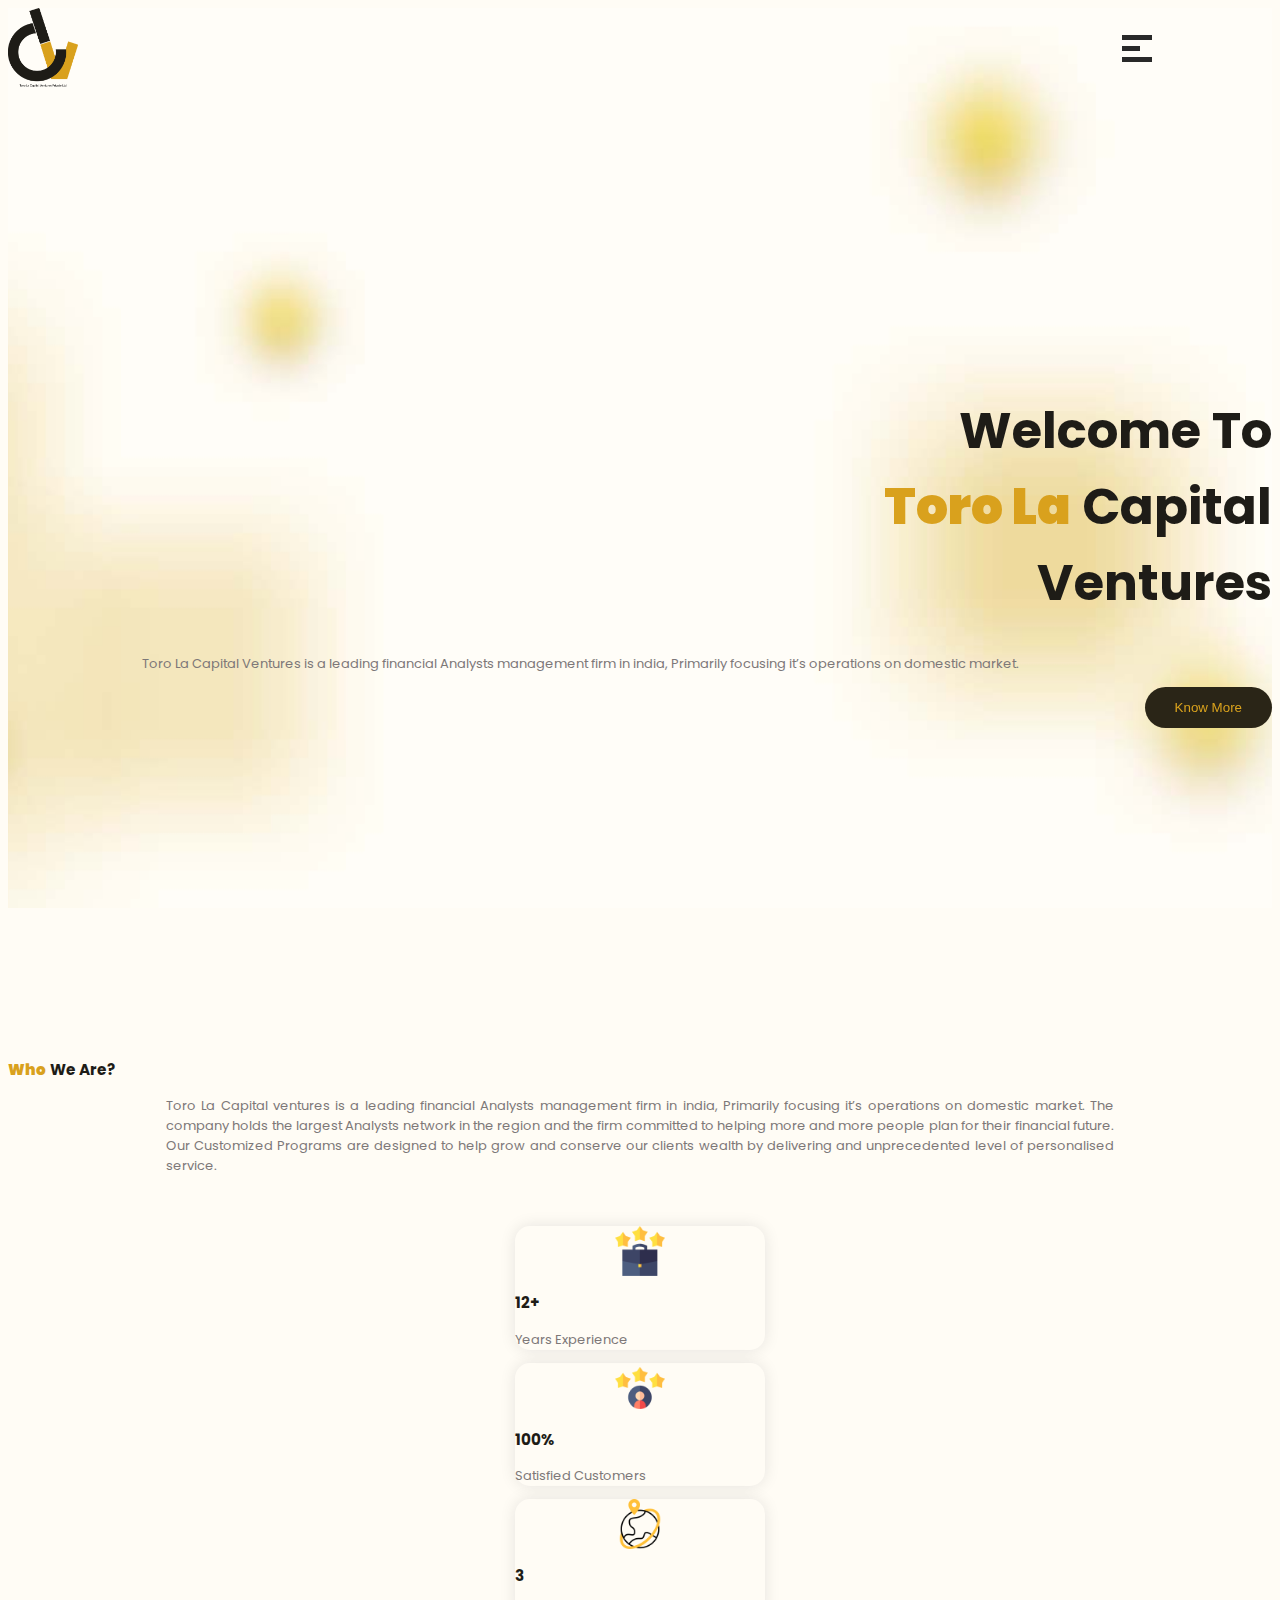
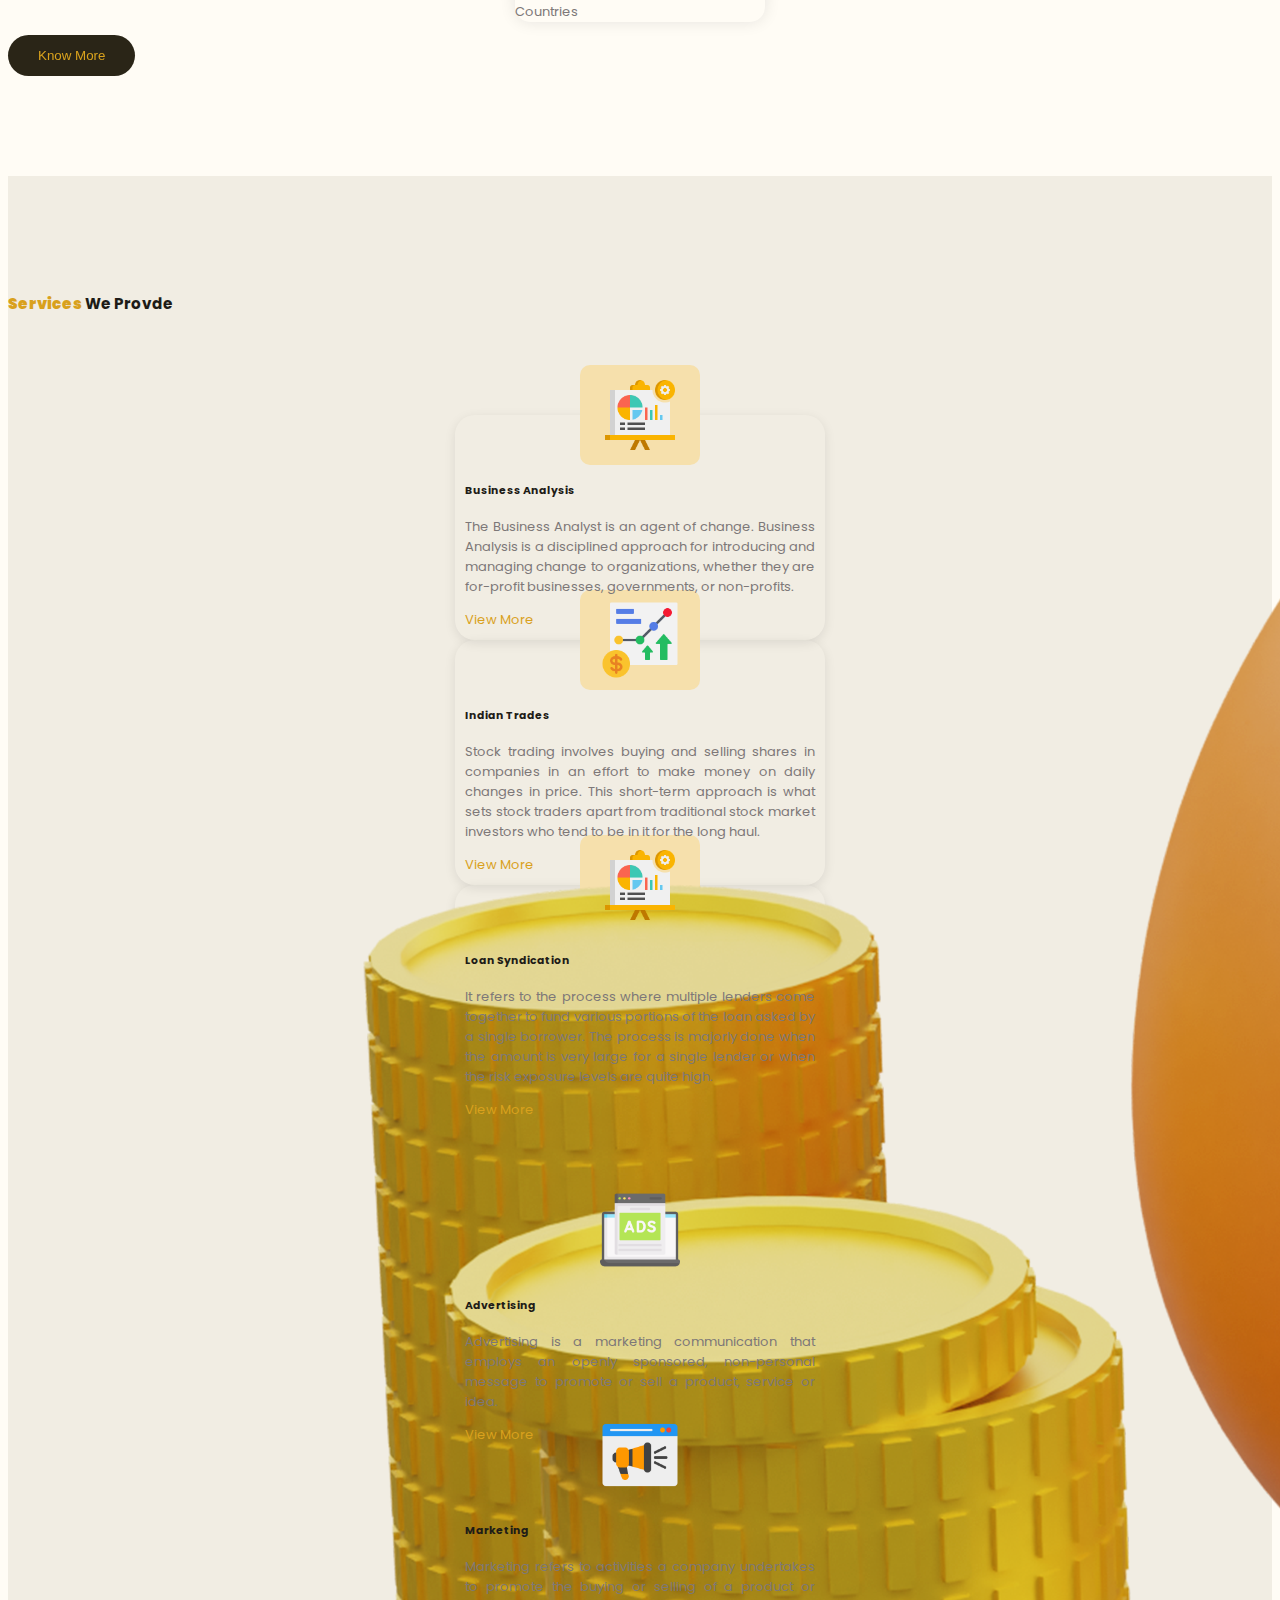
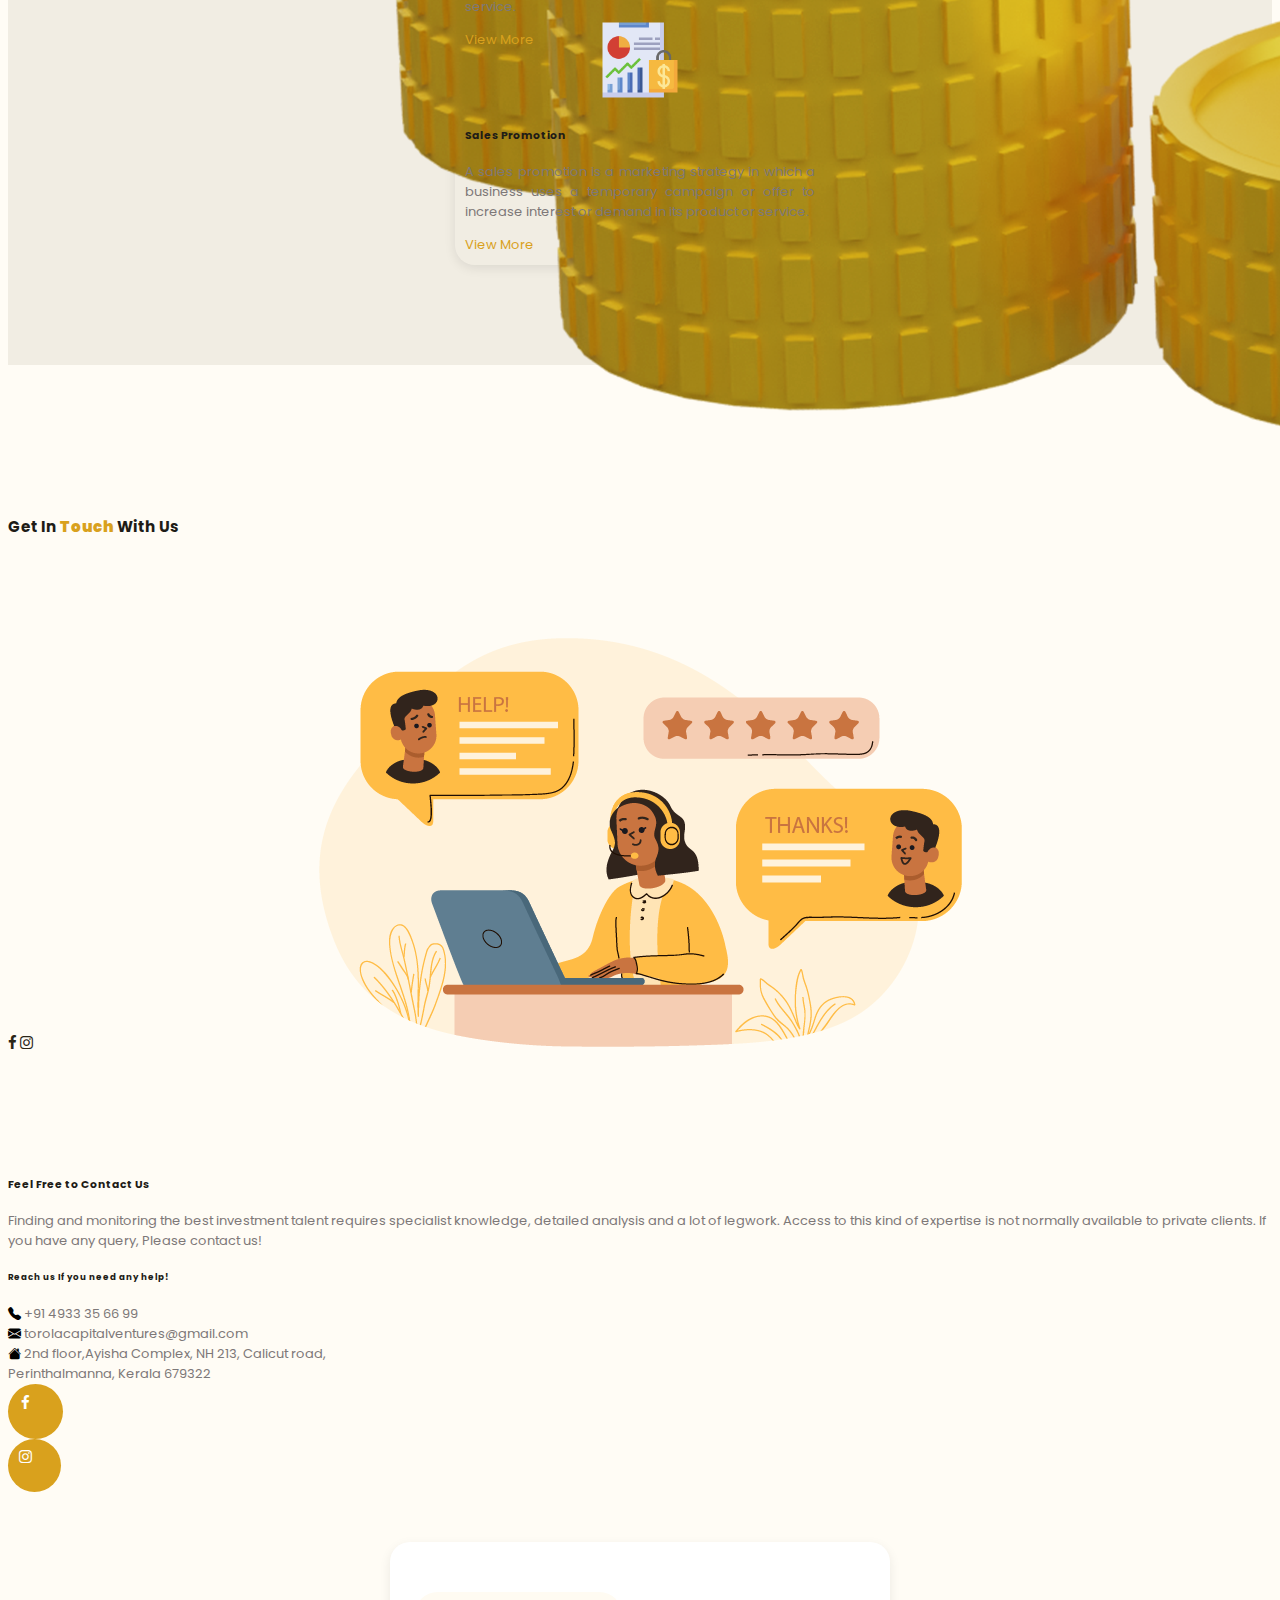
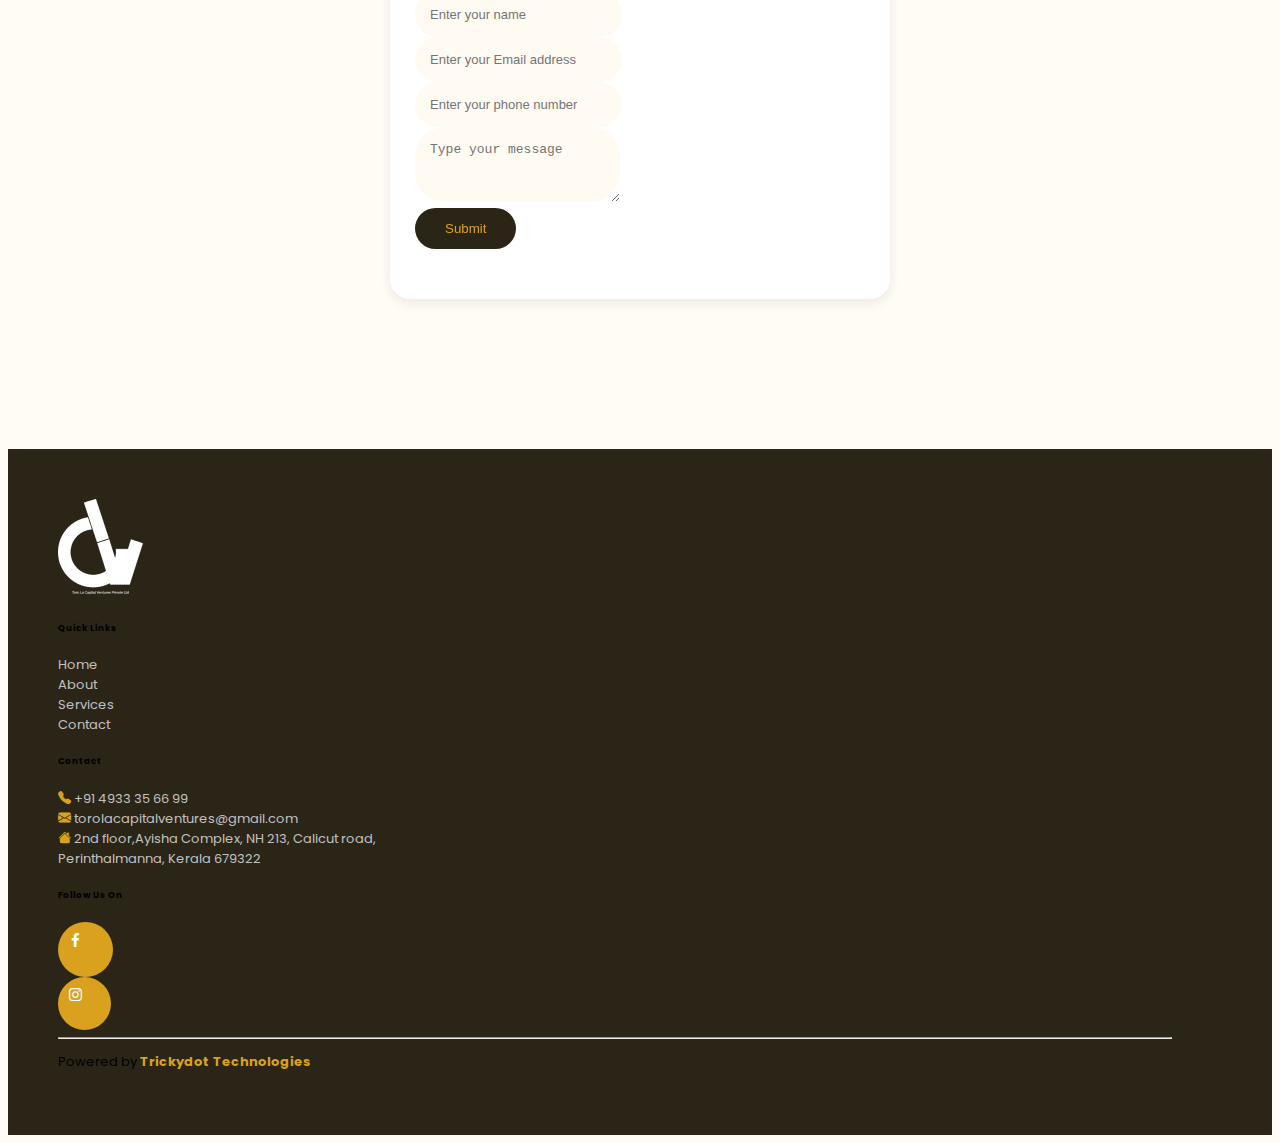
==== index.html @ 40a844e6 "added" ====
<!doctype html>
<html lang="en">
  <head>
    <!-- Required meta tags -->
    <meta charset="utf-8">
    <meta name="viewport" content="width=device-width, initial-scale=1">

    <!-- Bootstrap CSS -->
    <link rel="stylesheet" href="https://cdnjs.cloudflare.com/ajax/libs/font-awesome/4.7.0/css/font-awesome.min.css">
    <link href='https://fonts.googleapis.com/css?family=Poppins' rel='stylesheet'>
    <link rel="stylesheet" href="https://cdn.jsdelivr.net/npm/bootstrap-icons@1.10.3/font/bootstrap-icons.css">
    <link href="https://cdn.jsdelivr.net/npm/bootstrap@5.0.2/dist/css/bootstrap.min.css" rel="stylesheet" integrity="sha384-EVSTQN3/azprG1Anm3QDgpJLIm9Nao0Yz1ztcQTwFspd3yD65VohhpuuCOmLASjC" crossorigin="anonymous">
    <link rel="stylesheet" href="css/style.css">
    <link rel="icon" type="image/x-icon" href="images/nav-logo.png">
    <title>Toro La</title>
    
  </head>
  <body>
    
   <header>
    <div class="nav-bar fixed-top p-3">
        <div class="container">
            <div class="row">
              <a href="index.html" class="nav-logo"><img src="images/nav-logo.png" alt="navbar logo" class="img-fluid"></a>
            </div>
          
          </div>
          
          <div class="nav-container">
            <div class="button_container" id="toggle">
              <span class="top"></span>
              <span class="middle"></span>
              <span class="bottom"></span>
            </div>
          
            <div class="overlay" id="overlay">
              <nav class="overlay-menu">
                <ul>
                  <li><a href="#home">Home</a></li>
                  <li><a href="#about">About</a></li>
                  <li><a href="#services">Services</a></li>
                  <li><a href="#contact">Contact</a></li>
                </ul>
              </nav>
            </div>
        </div>
    </div>



    <!-- -------------------home start--------------------- -->

    <section class="home" id="home">
        <div class="container">
            <div class="row">

                <div class="col-lg-5">
                    <div class="home-details">
                        <h1 class="fw-bold sub-head-color">Welcome To <br><b class="head-color">Toro La</b> Capital <br> Ventures</h1>
                        <p class="home-para-color ms-auto">Toro La Capital Ventures is a leading financial Analysts management firm in india, Primarily focusing it’s operations on domestic market.</p>
                        <a href="#about"><button class="button-style fw-bold">Know More</button></a>
                    </div>
                </div>

                <div class="col-lg-7">
                    <img src="images/home-image.png" alt="home image" class="img-fluid">
                </div>

                <div class="d-flex">
                    <a href="#"><i class="fa fa-facebook-f me-3 fw-bold"></i></a>
                    <a href="#"><i class="fa fa-instagram fw-bold"></i></a>
                </div>

            </div>
        </div>
    </section>
   </header>

    <!-- -------------------home end--------------------- -->




    <!-- -------------------about start--------------------- -->

    <section class="about" id="about">
        <div class="container">
            <h3 class="fw-bold sub-head-color text-center"><b class="head-color">Who</b> We Are?</h3>
            <p class="para-color mt-3 about-para">Toro La Capital ventures is a leading financial Analysts management firm in india, Primarily focusing it’s operations on domestic market. The company holds the largest Analysts network in the region and the firm committed to helping more and more people plan for their financial future.  Our Customized Programs are designed to help grow and conserve our clients wealth by delivering and unprecedented level of personalised service.</p>
            
            <div class="about-cards">
                <div class="row">
                    <div class="col-lg-4 card-small">
                        <div class="card " >
                            <div class="card-body">
                                <img src="images/about/1.png" class="card-img-top" alt="about-card-image">
                                <h3 class="card-title sub-head-color text-center fw-bold mt-3">12+</h3>
                                <p class="card-text para-color text-center">Years Experience</p>
                            </div>
                          </div>
                    </div>

                     <div class="col-lg-4 card-small">
                        <div class="card" >
                            <div class="card-body">
                                <img src="images/about/2.png" class="card-img-top" alt="about-card-image">
                                <h3 class="card-title sub-head-color text-center fw-bold mt-3">100%</h3>
                                <p class="card-text para-color text-center">Satisfied Customers</p>
                            </div>
                          </div>
                    </div>

                     <div class="col-lg-4 card-small">
                        <div class="card" >
                            <div class="card-body">
                                <img src="images/about/3.png" class="card-img-top" alt="about-card-image">
                                <h3 class="card-title sub-head-color text-center fw-bold mt-3">3</h3>
                                <p class="card-text para-color text-center">Countries</p>
                            </div>
                          </div>
                    </div>
                </div>
                <div class="text-center">
                    <button class="fw-bold button-style mt-4">Know More</button>
                </div>
            </div>

        </div>
    </section>


    <!-- -------------------about end--------------------- -->




    <!-- -------------------services start--------------------- -->

    <section class="services" id="services">
        <div class="container">
            <h3 class="fw-bold sub-head-color text-center"><b class="head-color">Services</b> We Provde</h3>

            <div class="services-cards">
                <div class="row">

                    <div class="col-lg-4 servicecard">
                        <div class="card">
                            <div class="card-body">
                                <div class="img-bg">
                                    <img src="images/services/analysis.png" class="card-img-top" alt="services image" aria-colcount="img-fluid">
                                </div>
                                <h5 class="card-title text-center sub-head-color fw-bold mt-4">Business Analysis</h5>
                                <p class="card-text para-color mt-2">The Business Analyst is an agent of change. Business Analysis is a disciplined approach for introducing and managing change to organizations, whether they are for-profit businesses, governments, or non-profits.</p>
                                <a href="#" class="mt-3 text-center fw-bold">View More</a>
                            </div>
                          </div>
                    </div>

                    <div class="col-lg-4 servicecard">
                        <div class="card">
                            <div class="card-body">
                                <div class="img-bg">
                                    <img src="images/services/trades.png" class="card-img-top" alt="services image" aria-colcount="img-fluid">
                                </div>
                                <h5 class="card-title text-center sub-head-color fw-bold mt-4">Indian Trades</h5>
                                <p class="card-text para-color mt-2">Stock trading involves buying and selling shares in companies in an effort to make money on daily changes in price. This short-term approach is what sets stock traders apart from traditional stock market investors who tend to be in it for the long haul.</p>
                                <a href="#" class="mt-3 text-center fw-bold">View More</a>
                            </div>
                          </div>
                    </div>

                    <div class="col-lg-4 servicecard">
                        <div class="card">
                            <div class="card-body">
                                <div class="img-bg">
                                    <img src="images/services/analysis.png" class="card-img-top" alt="services image" aria-colcount="img-fluid">
                                </div>
                                <h5 class="card-title text-center sub-head-color fw-bold mt-4">Loan Syndication</h5>
                                <p class="card-text para-color mt-2">It refers to the process where multiple lenders come together to fund various portions of the loan asked by a single borrower. The process is majorly done when the amount is very large for a single lender or when the risk exposure levels are quite high.</p>
                                <a href="#" class="mt-3 text-center fw-bold">View More</a>
                            </div>
                          </div>
                    </div>

                </div>


                <div class="row top-margin">

                    <div class="col-lg-4 servicecard">
                        <div class="card">
                            <div class="card-body">
                                <div class="img-bg">
                                    <img src="images/services/ad.png" class="card-img-top" alt="services image" aria-colcount="img-fluid">
                                </div>
                                <h5 class="card-title text-center sub-head-color fw-bold mt-4">Advertising</h5>
                                <p class="card-text para-color mt-2">Advertising is a marketing communication that employs an openly sponsored, non-personal message to promote or sell a product, service or idea.</p>
                                <a href="#" class="mt-3 text-center fw-bold">View More</a>
                            </div>
                          </div>
                    </div>

                    <div class="col-lg-4 servicecard">
                        <div class="card">
                            <div class="card-body">
                                <div class="img-bg">
                                    <img src="images/services/marketing.png" class="card-img-top" alt="services image" aria-colcount="img-fluid">
                                </div>
                                <h5 class="card-title text-center sub-head-color fw-bold mt-4">Marketing</h5>
                                <p class="card-text para-color mt-2">Marketing refers to activities a company undertakes to promote the buying or selling of a product or service.</p>
                                <a href="#" class="mt-3 text-center fw-bold">View More</a>
                            </div>
                          </div>
                    </div>

                    <div class="col-lg-4 servicecard">
                        <div class="card">
                            <div class="card-body">
                                <div class="img-bg">
                                    <img src="images/services/sales.png" class="card-img-top" alt="services image" aria-colcount="img-fluid">
                                </div>
                                <h5 class="card-title text-center sub-head-color fw-bold mt-4">Sales Promotion</h5>
                                <p class="card-text para-color mt-2">A sales promotion is a marketing strategy in which a business uses a temporary campaign or offer to increase interest or demand in its product or service.</p>
                                <a href="#" class="mt-3 text-center fw-bold">View More</a>
                            </div>
                          </div>
                    </div>

                </div>



            </div>
        </div>
    </section>

    <!-- -------------------services end--------------------- -->




    <!-- -------------------contact start--------------------- -->

    <section class="contact" id="contact">
        <div class="container">
            <h3 class="fw-bold sub-head-color text-center">Get In<b class="head-color"> Touch</b> With Us</h3>
            <img src="images/contact.png" alt="contact image" class="img-fluid">
            <div class="row">

                <div class="col-lg-6">
                    <div class="contact-details">
                        <h5 class="sub-head-color fw-bold">Feel Free to Contact Us</h5>
                        <p class="para-color">Finding and monitoring the best investment talent requires specialist knowledge, detailed analysis and a lot of legwork. Access to this kind of expertise is not normally available to private clients. If you have any query, Please contact us!</p>
                        <h6 class="sub-head-color fw-bold mt-5">Reach us If you need any help!</h6>

                        <div class="icons ">
                            <div class="d-flex mt-4 ">  
                                <i class="bi bi-telephone-fill me-2"></i>
                                <a href="tel:+91 4933 35 66 99 " class="ms-2">+91 4933 35 66 99</a>
                            </div>
                            <div class="d-flex mt-2 contact-items">
                                <i class="bi bi-envelope-fill me-2"></i>
                                <a href="#">torolacapitalventures@gmail.com</a>
                            </div>
                            <div class="d-flex mt-2 contact-items">
                                <i class="bi bi-house-fill me-2"></i>
                                <a href="https://goo.gl/maps/u8DFWtA2Da8swk7c8">2nd floor,Ayisha Complex, NH 213, Calicut road,<br>Perinthalmanna, Kerala 679322</a>
                            </div>
                        </div>

                            <div class="col-lg-6">
                                <div class="d-flex mt-3 contact-icons">
                                    <a href="">
                                        <div class="facebook-bg me-3 icon-bg">
                                            <i class="fa fa-facebook-f facebook"></i>
                                        </div>
                                    </a>
                                    <a href="">
                                        <div class="instagram-bg icon-bg">
                                            <i class="fa fa-instagram instagram"></i>
                                        </div>
                                    </a>
                                </div>
                            </div>
                    </div>
                </div>

                <div class="col-lg-6">
                    <form>
                        <div class="mb-3">
                          <input type="text" class="form-control" id="name" aria-describedby="emailHelp" placeholder="Enter your name">
                        </div>
                        <div class="mb-3">
                          <input type="email" class="form-control" id="email" placeholder="Enter your Email address">
                        </div>
                        <div class="mb-3">
                            <input type="tel" class="form-control" id="phone" placeholder="Enter your phone number">
                          </div>
                        <div class="mb-3">
                            <textarea class="form-control" id="message" rows="3" placeholder="Type your message"></textarea>
                        </div>
                        <div class="text-center">
                            <button type="submit" class="button-style fw-bold">Submit</button>
                        </div>
                      </form>
                </div>

            </div>
        </div>
    </section>

    <!-- -------------------contact end--------------------- -->




     <!-- -------------------footer start--------------------- -->

    <section class="footer">
        <div class="container">
            <div class="row">

                <div class="col-lg-3">
                    <a href="index.html"><img src="images/footer logo.png" alt="footer logo" class="img-fluid"></a>                    
                </div>

                <div class="col-lg-3">
                   <div class="quick-links">
                    <h6 class="text-white">Quick Links</h6>
                    <div class="footer-links mt-3">
                        <a href="index.html">Home</a><br>
                        <a href="#">About</a><br>
                        <a href="#">Services</a><br>
                        <a href="#">Contact</a>
                    </div>
                   </div>
                </div>

                <div class="col-lg-3">
                    <h6 class="text-white">Contact</h6>
                    <div class="footer-links">
                        <div class="icons ">
                            <div class="d-flex mt-4">
                                <i class="bi bi-telephone-fill me-2"></i>
                                <a href="tel:+91 4933 35 66 99 " class="ms-2">+91 4933 35 66 99</a>
                            </div>
                            <div class="d-flex mt-2">
                                <i class="bi bi-envelope-fill me-2"></i>
                                <a href="#">torolacapitalventures@gmail.com</a>
                            </div>
                            <div class="d-flex mt-2">
                                <i class="bi bi-house-fill me-2"></i>
                                <a href="https://goo.gl/maps/u8DFWtA2Da8swk7c8">2nd floor,Ayisha Complex, NH 213, Calicut road,<br>Perinthalmanna, Kerala 679322</a>
                            </div>
                        </div>
                    </div>

                </div>
                <div class="col-lg-3">
                    <h6 class="text-white">Follow Us On</h6>
                    <div class="d-flex follow-icons">
                        <a href="">
                            <div class="facebook-bg me-3 icon-bg">
                                <i class="fa fa-facebook-f facebook"></i>
                            </div>
                        </a>
                        <a href="">
                            <div class="instagram-bg icon-bg">
                                <i class="fa fa-instagram instagram"></i>
                            </div>
                        </a>
                    </div>
                </div>

            </div>
        </div>
        <hr>
        <p class="text-white text-center mt-5 powered-by">Powered by<a href="https://trickydot.com/"> <b class="head-color fw-bold">Trickydot Technologies</b></a></p>
    </section>

     <!-- -------------------footer end--------------------- -->

 
    <!-- Optional JavaScript; choose one of the two! -->

    <!-- Option 1: Bootstrap Bundle with Popper -->
    <script src="https://code.jquery.com/jquery-3.6.3.slim.min.js" integrity="sha256-ZwqZIVdD3iXNyGHbSYdsmWP//UBokj2FHAxKuSBKDSo=" crossorigin="anonymous"></script>
    <script src="https://cdn.jsdelivr.net/npm/bootstrap@5.0.2/dist/js/bootstrap.bundle.min.js" integrity="sha384-MrcW6ZMFYlzcLA8Nl+NtUVF0sA7MsXsP1UyJoMp4YLEuNSfAP+JcXn/tWtIaxVXM" crossorigin="anonymous"></script>
    <script src="js/script.js"></script>
    <!-- Option 2: Separate Popper and Bootstrap JS -->
    <!--
    <script src="https://cdn.jsdelivr.net/npm/@popperjs/core@2.9.2/dist/umd/popper.min.js" integrity="sha384-IQsoLXl5PILFhosVNubq5LC7Qb9DXgDA9i+tQ8Zj3iwWAwPtgFTxbJ8NT4GN1R8p" crossorigin="anonymous"></script>
    <script src="https://cdn.jsdelivr.net/npm/bootstrap@5.0.2/dist/js/bootstrap.min.js" integrity="sha384-cVKIPhGWiC2Al4u+LWgxfKTRIcfu0JTxR+EQDz/bgldoEyl4H0zUF0QKbrJ0EcQF" crossorigin="anonymous"></script>
    -->
  </body>
</html>
---- css/style.css ----
body{
    font-size: 13px;
    font-family: 'Poppins';
    background-color: #FFFCF5;
}
body a {
    text-decoration: none;
}

/* ---------------common css start------------------- */

.head-color{
    color: #D9A11D;
}
.sub-head-color{
    color: #1E1C17;
}
.para-color{
    color: #7D7878;
}
.button-style{
    background-color: #2A2517;
    border: 0;
    color: #D9A21D;
    padding: 13px 30px;
    border-radius: 50px;
    box-shadow: rgba(99, 99, 99, 0.2) 0px 2px 8px 0px;
}
@keyframes button-style {
    16.65% {
      transform: translateY(8px);
    }
    33.3% {
      transform: translateY(-6px);
    }
    49.95% {
      transform: translateY(4px);
    }
    66.6% {
      transform: translateY(-2px);
    }
    83.25% {
      transform: translateY(1px);
    }
    100% {
      transform: translateY(0);
    }
  }
  .button-style {
    display: inline-block;
    -webkit-tap-highlight-color: transparent;
    transform: translateZ(0);
    box-shadow: 0 0 1px transparent;
  }
  .button-style:hover {
    animation-name: button-style;
    animation-duration: 1s;
    animation-timing-function: ease-in-out;
    animation-iteration-count: 1;
    background-color: #423719;
  }
  

/* ---------------common css start------------------- */


header{
    background-image: url("../images/home-bg.jpg");
    background-position: center;
    background-size: cover;
    background-repeat: no-repeat;
    height: 100vh;
}
.nav-container {
    position: absolute;
    width: 100%;
    height: 100%;
    text-align: center;
    top: 40%;
    left: 0;
    margin: 0 auto;
  }
  .nav-shadow{
    box-shadow: rgba(27, 31, 35, 0.04) 0px 1px 0px, rgba(255, 255, 255, 0.25) 0px 1px 0px inset;
    background-color: white;
  }
  .nav-container p {
    font-size: 20px;
  }
  .nav-bar .nav-logo img{
    width: 70px;
    height: auto;
  }
  .nav-container a {
    display: inline-block;
    position: relative;
    text-align: center;
    text-decoration: none;
    font-size: 20px;
    overflow: hidden;
    top: 5px;
  }
  
  .nav-container a:after {
    content: '';
    position: absolute;
    height: 2px;
    width: 0%;
    -webkit-transform: translateX(-50%);
    -ms-transform: translateX(-50%);
    transform: translateX(-50%);
    left: 50%;
    bottom: 0;
    -webkit-transition: .35s ease;
    transition: .35s ease;
  }
  
  .nav-container a:hover:after,
  .nav-container a:focus:after,
  .nav-container a:active:after {
    width: 100%;
  }
  
  .button_container {
    position: fixed;
    top: 35px;
    right: 10%;
    height: 27px;
    width: 30px;
    cursor: pointer;
    z-index: 100;
    -webkit-transition: opacity .25s ease;
    transition: opacity .25s ease;
  }
  
  .button_container:hover {
    opacity: 1;
  }
  
  .button_container.active .top {
    -webkit-transform: translateY(11px) translateX(0) rotate(45deg);
    -ms-transform: translateY(11px) translateX(0) rotate(45deg);
    transform: translateY(11px) translateX(0) rotate(45deg);
    background: #FFF;
  }
  
  .button_container.active .middle {
    opacity: 0;
    background: #FFF;
  }
  
  .button_container.active .bottom {
    -webkit-transform: translateY(-11px) translateX(0) rotate(-45deg);
    -ms-transform: translateY(-11px) translateX(0) rotate(-45deg);
    transform: translateY(-11px) translateX(0) rotate(-45deg);
    background: #FFF;
  }
  
  .button_container span {
    background: #292929;
    border: none;
    height: 5px;
    width: 100%;
    position: absolute;
    top: 0;
    left: 0;
    -webkit-transition: all .35s ease;
    transition: all .35s ease;
    cursor: pointer;
  }
  
  .button_container span:nth-of-type(2) {
    top: 11px;
    width: 60%;
  }
  
  .button_container span:nth-of-type(3) {
    top: 22px;
  }
  
  .overlay {
    position: fixed;
    background: #D9A11D;
    top: 0;
    left: 0;
    width: 100%;
    height: 0%;
    opacity: 0;
    visibility: hidden;
    -webkit-transition: opacity .35s, visibility .35s, height .35s;
    transition: opacity .35s, visibility .35s, height .35s;
    overflow: hidden;
  }
  
  .overlay.open {
    opacity: 1;
    visibility: visible;
    height: 100%;
    z-index: 99;
  }
  
  .overlay.open li {
    -webkit-animation: fadeInRight .5s ease forwards;
    animation: fadeInRight .5s ease forwards;
    -webkit-animation-delay: .35s;
    animation-delay: .35s;
  }
  
  .overlay.open li:nth-of-type(2) {
    -webkit-animation-delay: .4s;
    animation-delay: .4s;
  }
  
  .overlay.open li:nth-of-type(3) {
    -webkit-animation-delay: .45s;
    animation-delay: .45s;
  }
  
  .overlay.open li:nth-of-type(4) {
    -webkit-animation-delay: .50s;
    animation-delay: .50s;
  }
  
  .overlay.open li:nth-of-type(5) {
    -webkit-animation-delay: .55s;
    animation-delay: .55s;
  }
  
  .overlay nav {
    position: relative;
    height: 70%;
    top: 50%;
    -webkit-transform: translateY(-50%);
    -ms-transform: translateY(-50%);
    transform: translateY(-50%);
    font-size: 50px;
    font-family: 'Montserrat', serif;
    font-weight: 700;
    text-align: center;
  }
  
  .overlay ul {
    list-style: none;
    padding: 0;
    margin: 0 auto;
    display: inline-block;
    position: relative;
    height: 100%;
    padding-top: 150px;
  }
  
  .overlay ul li {
    display: block;
    /* height: 20%;
    height: calc(100% / 5); */
    min-height: 50px;
    position: relative;
    opacity: 0;
  }
  
  .overlay ul li a {
    display: block;
    position: relative;
    color: #FFF;
    text-decoration: none;
    overflow: hidden;
  }
  
  .overlay ul li a:hover:after,
  .overlay ul li a:focus:after,
  .overlay ul li a:active:after {
    width: 100%;
  }
  
  .overlay ul li a:after {
    content: '';
    position: absolute;
    bottom: 0;
    left: 50%;
    width: 0%;
    -webkit-transform: translateX(-50%);
    -ms-transform: translateX(-50%);
    transform: translateX(-50%);
    height: 3px;
    background: #FFF;
    -webkit-transition: .35s;
    transition: .35s;
  }
  
  @-webkit-keyframes fadeInRight {
    0% {
      opacity: 0;
      left: 20%;
    }
    100% {
      opacity: 1;
      left: 0;
    }
  }
  
  @keyframes fadeInRight {
    0% {
      opacity: 0;
      left: 20%;
    }
    100% {
      opacity: 1;
      left: 0;
    }
  }

  



  /* ----------------home start------------------ */

  .home{
    padding-top: 150px;
    /* padding-bottom: 50px; */
  }
  .home .home-details{
    margin-top: 150px;
  }
  .home .home-details h1{
    text-align: right;
    font-size: 50px;
  }
  .home .home-details p{
    width: 80%;
    color: #7D7878;
    text-align: right;
  }
  .home .home-details button{
    float: right;
  }
  .home a{
    text-decoration: none;
  }
  .home i{
    color: #2A2517;
    font-size: 15px;
    transition: 0.3s ease;
  }
  .home i:hover{
    opacity: 0.7;
  }
  @media(max-width: 991px){
    .home{
        margin-top: 50px;
        padding: 10px;
    }
    .home .home-details h1{
        text-align: center;
        font-size: 40px;
      }
      .home .home-details p{
        width: 100%;
        text-align: center;
      }
      .home .home-details button{
        margin: 0 auto;
        display: block;
        float: none;
      }
  }
  
   /* ----------------home end------------------ */





    /* ----------------about start------------------ */

    .about{
        margin-top: 150px;
    }
    .about .about-para{
        width: 75%;
        margin: 0 auto;
        text-align: justify;
    }
    .about .about-cards{
        margin-top: 50px;
    }
    .about .about-cards .card{
        border: 0;
        box-shadow: rgba(17, 17, 26, 0.1) 0px 0px 16px;
        width: 250px;
        border-radius: 15px;
        height: 100%;
        margin: 0 auto;
    }
    .about .about-cards .card img{
        width: 50px;
        height: auto;
        display: block;
        margin: 0 auto;
    }
    @media(max-width: 991px){
        .about{
            margin-top: 100px;
            padding: 10px;
        }
        .about .about-para{
            width: 100%;
        }
        .about .about-cards .card-small{
            margin-bottom: 15px;
        }
    }
    
      /* ----------------about end------------------ */




      /* ----------------services start------------------ */

        .services{
            margin-top: 100px;
            background-color: #f1ede3;
            padding-top: 100px;
            padding-bottom: 100px;
        }
        .services .services-cards{
            margin-top: 100px;
        }
        .services .services-cards .card{
            height: 100%;
            box-shadow: rgba(0, 0, 0, 0.09) 0px 3px 12px;
            border-radius: 20px;
            border: 0;
            padding: 10px;
            width: 350px;
            margin: 0 auto;
            transition: 0.5s ease;
        }
        .services .services-cards .card:hover{
            background-color: #1E1C17;
            box-shadow: rgba(0, 0, 0, 0.56) 0px 22px 70px 4px;
        }
        .services .services-cards .card:hover h5{
            color: #D9A11D;
        }
        .services .services-cards .card:hover p{
            color: rgb(206, 202, 202);
        }
        .services .services-cards .card:hover .img-bg{
            opacity: 0.7;
        }
        .services .services-cards .card img{
            width: 80px;
            height: auto;
            margin: 0 auto;
            display: block;
        }
        .services .services-cards .card a{
            margin: 0 auto;
            display: block;
            text-decoration: none;
            color: #D9A11D;
            transition: 0.3s ease;
        }
        .services .services-cards .card a:hover{
            opacity: 0.7;
        }
        .services .services-cards .card p{
            text-align: justify;
        }
        .services .img-bg{
            background-color: #F6E0AC;
            border-radius: 10px;
            padding: 10px;
            width: 100px;
            margin: 0 auto;
            display: block;
            margin-top: -60px;
        }
        .services .top-margin{
            margin-top: 100px;
        }
        @media(max-width: 991px){
        .services{
            padding: 10px;
        }
        .services .servicecard{
            margin-top: 55px;
        }
        .services .services-cards{
            margin-top: 50px;
        }
        .services{
            margin-top: 100px;
        }
        .services .services-cards .card{
            height: 100%;
            width: 100%;
        }
        .services .top-margin{
            margin: 0 auto;
        }
        }
        
        
      /* ----------------services end------------------ */




      /* ----------------contact start------------------ */

        .contact{
            margin-top: 150px;
        }
        .contact img{
            display: block;
            margin: 0 auto;
            margin-top: 100px;
        }
        .contact a{
            text-decoration: none;
        }
        .contact .icons a{
            color: #7D7878;
            transition: 0.3s ease;
        }
        .contact .icons a:hover{
            color: #1E1C17;
        }
        .contact .contact-details{
            margin-top: 130px;
        }
        .contact .icon-bg{
            background-color: #D9A11D;
            width: 35px;
            height: 35px;
            border-radius: 50%;
            transition: 0.3s ease;
        }
        .contact .icon-bg i{
            font-size: 15px;
            color: white;
        }
        .contact .icon-bg:hover{
            opacity: 0.7;
        }
        .contact .facebook-bg{
            padding: 10px;
        }
        .contact .instagram-bg{
            padding: 9px;
        }
        .contact .facebook-bg .facebook{
            margin-left: 3px;
        }
        .contact .icon-bg .instagram{
            margin-left: 2px;
        }
        .contact form{
            background-color: white;
            padding: 50px 25px;
            box-shadow: rgba(0, 0, 0, 0.08) 0px 4px 12px;
            margin-top: 50px;
            border-radius: 20px;
            width: 450px;
            margin: 0 auto;
            margin-top: 50px;
        }
        .contact form input, .contact form textarea{
            background-color: #FFFBF2;
            border-radius: 30px;
            border: 0;
            padding: 15px;
        }
        .contact form input::placeholder, .contact form textarea::placeholder{
            font-size: 13px;
        }
        @media(max-width: 991px){
            .contact{
                margin-top: 100px;
                padding: 10px;
                text-align: center;
            }
            .contact .contact-icons{
                justify-content: center;
            }
            .contact .contact-details{
                margin-top: 50px;
            }
            .contact img{
                margin-top: 50px;
            }
            .contact form{
                width: 100%;
                height: 100%;
                margin: 0 auto;
                margin-top: 50px;
            }
        }
        
       /* ----------------contact end------------------ */



       /* ----------------footer start------------------ */

        .footer{
            margin-top: 150px;
            background-color: #2A2517;
            padding: 50px 100px  50px 50px;
        }
        .footer a{
            text-decoration: none;

        }
        .footer .footer-links a{
            color: #c2c1c1;
        }
        .footer .footer-links a:hover{
            opacity: 0.7;
        }
        .footer .footer-links i{
            color: #D9A11D;
        }
        .footer  .icon-bg{
            background-color: #D9A11D;
            width: 35px;
            height: 35px;
            border-radius: 50%;
            transition: 0.3s ease;
        }
        .footer  .icon-bg i{
            font-size: 15px;
            color: white;
        }
        .footer  .icon-bg:hover{
            opacity: 0.7;
        }
        .footer  .facebook-bg{
            padding: 10px;
        }
        .footer .powered-by a:hover{
            opacity: 0.7;
        }
        .footer  .instagram-bg{
            padding: 9px;
        }
        .footer  .facebook-bg .facebook{
            margin-left: 3px;
        }
        .footer  .icon-bg .instagram{
            margin-left: 2px;
        }
        .footer hr{
            color: white;
        }
        @media(max-width: 991px){
            .footer{
                margin-top: 100px;
            }
            .footer img{
                margin: 0 auto;
                display: block;
            }
            .footer h6{
                margin-top: 50px;
                text-align: center;
            }
            .footer .quick-links a{
                margin: 0 auto;
                display: block;
                text-align: center;
            }
            .footer .follow-icons{
                justify-content: center;
            }
        }
        

        /* ----------------footer end------------------ */
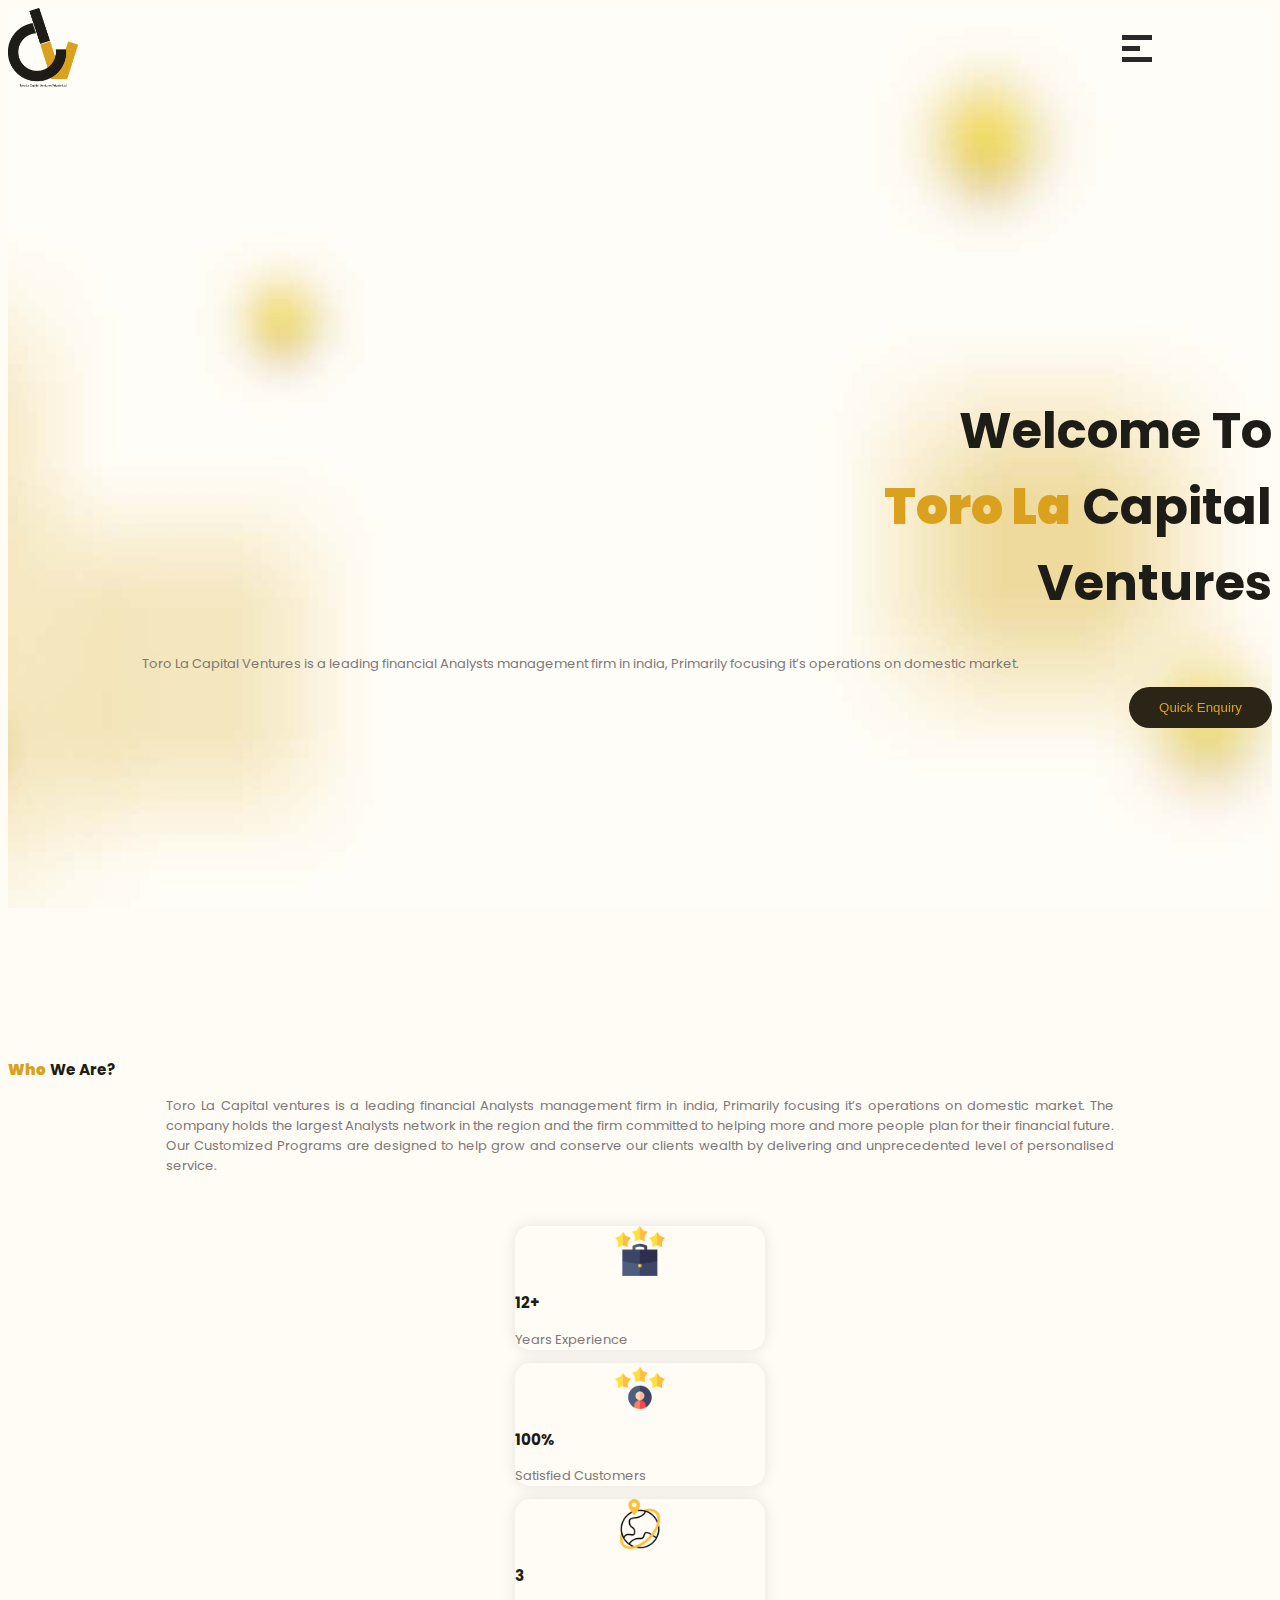
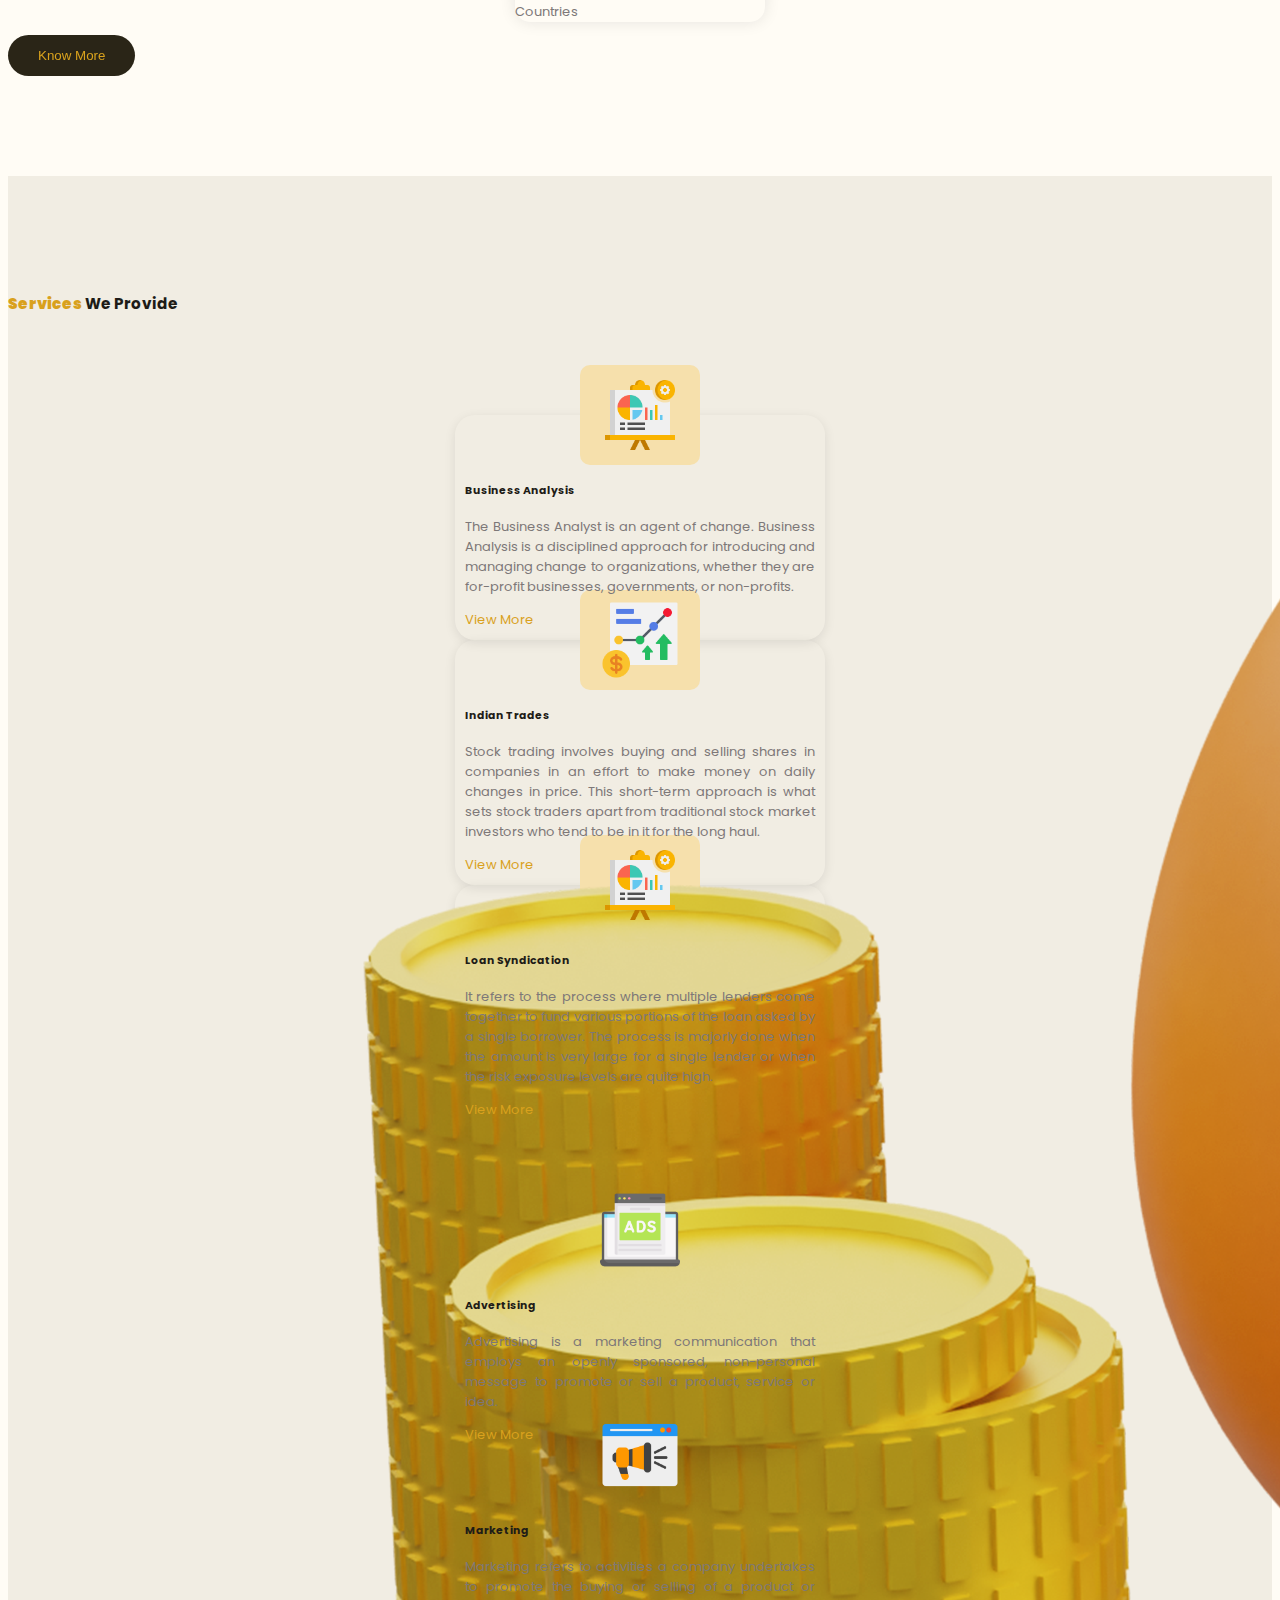
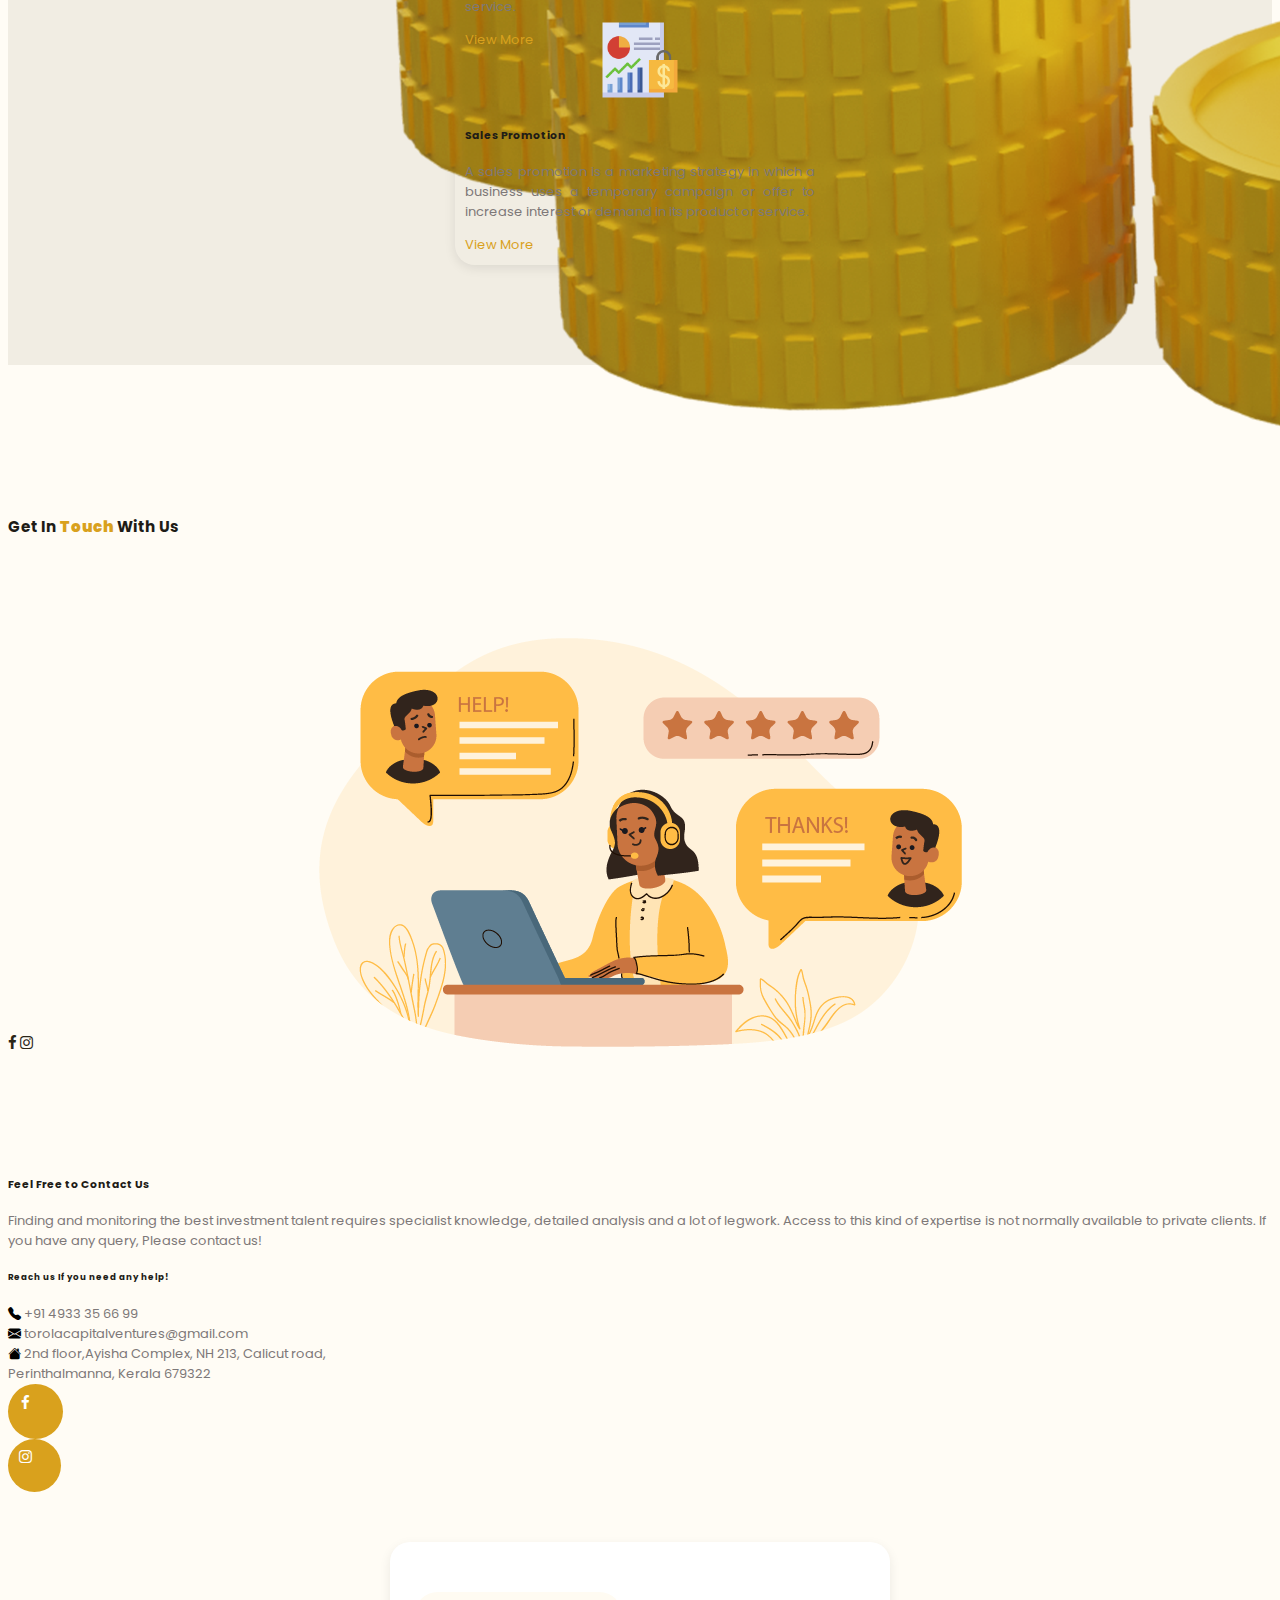
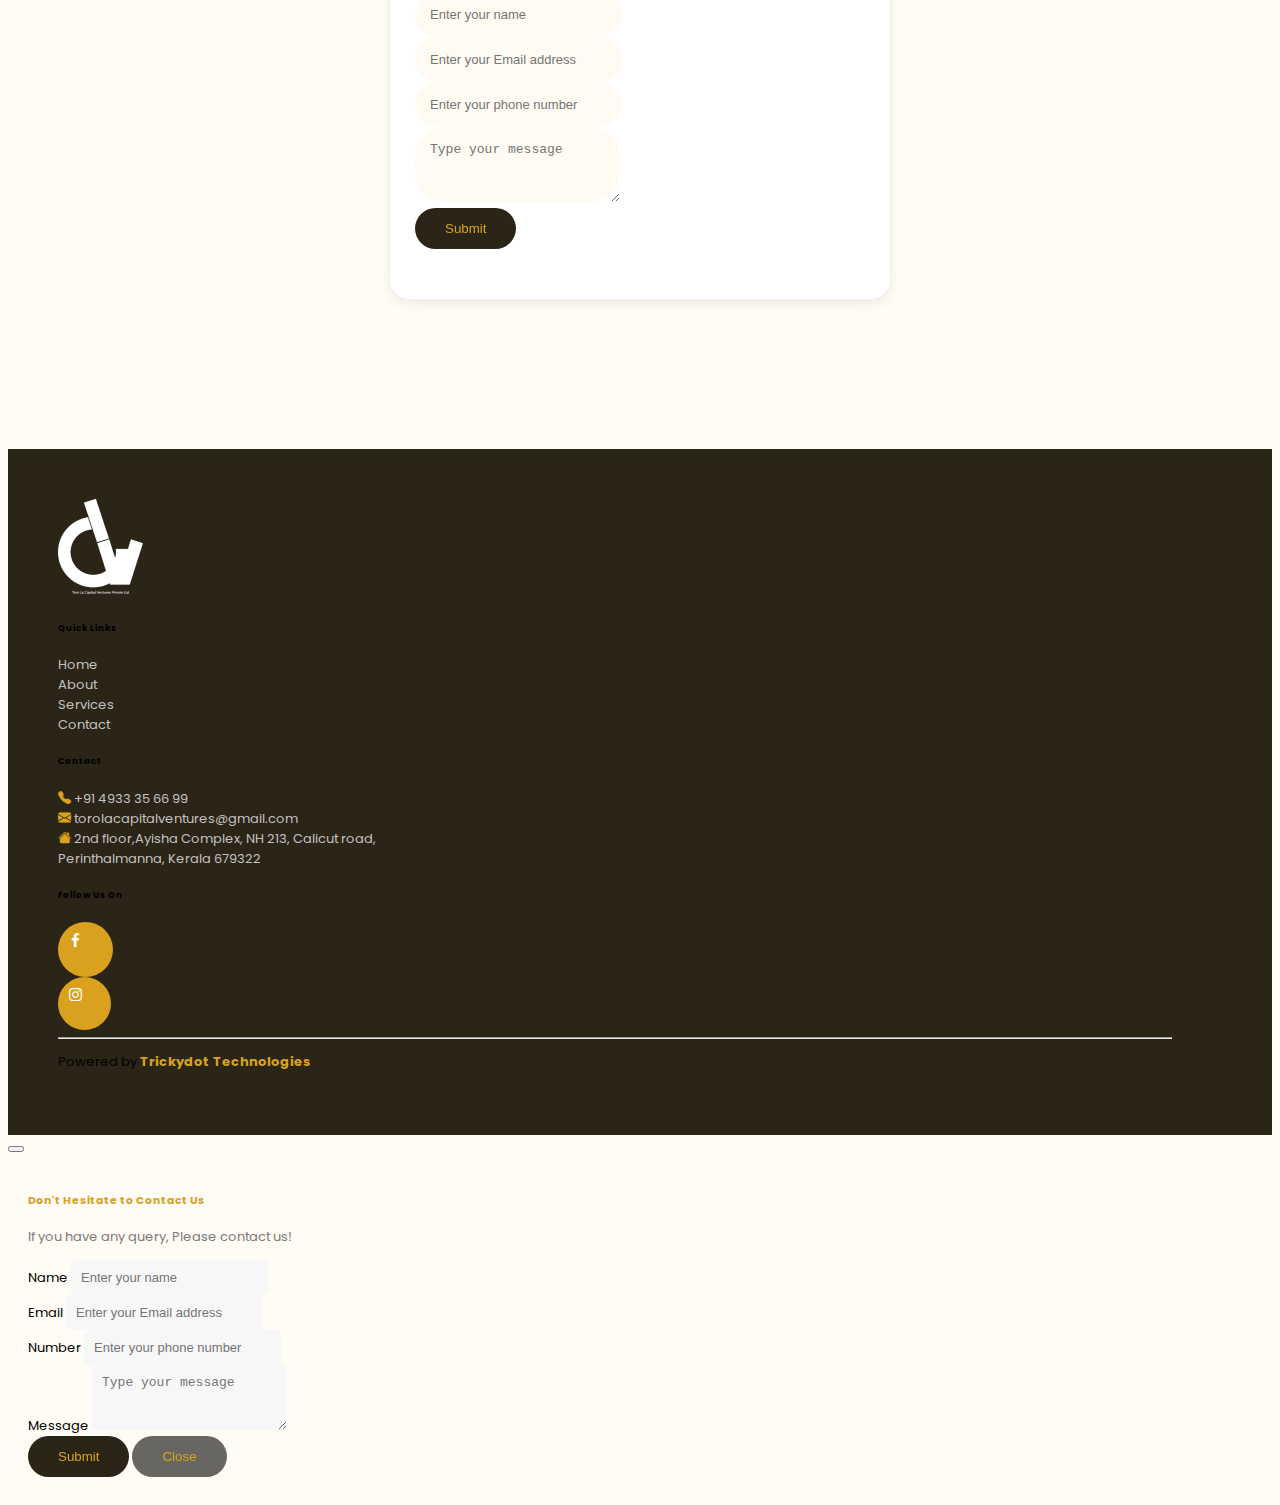
==== commit b3fce542: "added" ====
--- a/index.html
+++ b/index.html
@@ -1,6 +1,7 @@
 <!doctype html>
 <html lang="en">
-  <head>
+
+<head>
     <!-- Required meta tags -->
     <meta charset="utf-8">
     <meta name="viewport" content="width=device-width, initial-scale=1">
@@ -9,72 +10,82 @@
     <link rel="stylesheet" href="https://cdnjs.cloudflare.com/ajax/libs/font-awesome/4.7.0/css/font-awesome.min.css">
     <link href='https://fonts.googleapis.com/css?family=Poppins' rel='stylesheet'>
     <link rel="stylesheet" href="https://cdn.jsdelivr.net/npm/bootstrap-icons@1.10.3/font/bootstrap-icons.css">
-    <link href="https://cdn.jsdelivr.net/npm/bootstrap@5.0.2/dist/css/bootstrap.min.css" rel="stylesheet" integrity="sha384-EVSTQN3/azprG1Anm3QDgpJLIm9Nao0Yz1ztcQTwFspd3yD65VohhpuuCOmLASjC" crossorigin="anonymous">
+    <link href="https://cdn.jsdelivr.net/npm/bootstrap@5.0.2/dist/css/bootstrap.min.css" rel="stylesheet"
+        integrity="sha384-EVSTQN3/azprG1Anm3QDgpJLIm9Nao0Yz1ztcQTwFspd3yD65VohhpuuCOmLASjC" crossorigin="anonymous">
     <link rel="stylesheet" href="css/style.css">
     <link rel="icon" type="image/x-icon" href="images/nav-logo.png">
     <title>Toro La</title>
-    
-  </head>
-  <body>
-    
-   <header>
-    <div class="nav-bar fixed-top p-3">
-        <div class="container">
-            <div class="row">
-              <a href="index.html" class="nav-logo"><img src="images/nav-logo.png" alt="navbar logo" class="img-fluid"></a>
-            </div>
-          
-          </div>
-          
-          <div class="nav-container">
-            <div class="button_container" id="toggle">
-              <span class="top"></span>
-              <span class="middle"></span>
-              <span class="bottom"></span>
-            </div>
-          
-            <div class="overlay" id="overlay">
-              <nav class="overlay-menu">
-                <ul>
-                  <li><a href="#home">Home</a></li>
-                  <li><a href="#about">About</a></li>
-                  <li><a href="#services">Services</a></li>
-                  <li><a href="#contact">Contact</a></li>
-                </ul>
-              </nav>
-            </div>
-        </div>
-    </div>
-
-
-
-    <!-- -------------------home start--------------------- -->
-
-    <section class="home" id="home">
-        <div class="container">
-            <div class="row">
-
-                <div class="col-lg-5">
-                    <div class="home-details">
-                        <h1 class="fw-bold sub-head-color">Welcome To <br><b class="head-color">Toro La</b> Capital <br> Ventures</h1>
-                        <p class="home-para-color ms-auto">Toro La Capital Ventures is a leading financial Analysts management firm in india, Primarily focusing it’s operations on domestic market.</p>
-                        <a href="#about"><button class="button-style fw-bold">Know More</button></a>
-                    </div>
-                </div>
-
-                <div class="col-lg-7">
-                    <img src="images/home-image.png" alt="home image" class="img-fluid">
-                </div>
-
-                <div class="d-flex">
-                    <a href="#"><i class="fa fa-facebook-f me-3 fw-bold"></i></a>
-                    <a href="#"><i class="fa fa-instagram fw-bold"></i></a>
-                </div>
-
-            </div>
-        </div>
-    </section>
-   </header>
+
+</head>
+
+<body>
+
+    <header>
+        <div class="nav-bar fixed-top p-3">
+            <div class="container">
+                <div class="row">
+                    <a href="index.html" class="nav-logo"><img src="images/nav-logo.png" alt="navbar logo"
+                            class="img-fluid"></a>
+                </div>
+
+            </div>
+
+            <div class="nav-container">
+                <div class="button_container" id="toggle">
+                    <span class="top"></span>
+                    <span class="middle"></span>
+                    <span class="bottom"></span>
+                </div>
+
+                <div class="overlay" id="overlay">
+                    <nav class="overlay-menu">
+                        <ul>
+                            <li><a href="index.html#home">Home</a></li>
+                            <li><a href="about.html">About</a></li>
+                            <li><a href="service.html">Services</a></li>
+                            <li><a href="#contact">Contact</a></li>
+                            <li><a href="#" data-bs-toggle="modal" data-bs-target="#exampleModal"
+                                    data-bs-whatever="@mdo">Quick Enquiry</a></li>
+                        </ul>
+                    </nav>
+                </div>
+            </div>
+        </div>
+
+
+
+        <!-- -------------------home start--------------------- -->
+
+        <section class="home" id="home">
+            <div class="container">
+                <div class="row">
+
+                    <div class="col-lg-5">
+                        <div class="home-details">
+                            <h1 class="fw-bold sub-head-color">Welcome To <br><b class="head-color">Toro La</b> Capital
+                                <br> Ventures</h1>
+                            <p class="home-para-color ms-auto">Toro La Capital Ventures is a leading financial Analysts
+                                management firm in india, Primarily focusing it’s operations on domestic market.</p>
+                            <button type="button" class="button-style" data-bs-toggle="modal"
+                                data-bs-target="#exampleModal" data-bs-whatever="@mdo">Quick Enquiry</button>
+                            <!-- <a href="" data-bs-toggle="modal" data-bs-target="#exampleModal" data-bs-whatever="@mdo"><button class="button-style fw-bold">Know More</button></a> -->
+                        </div>
+                    </div>
+
+                    <div class="col-lg-7">
+                        <img src="images/home-image.png" alt="home image" class="img-fluid">
+                    </div>
+
+                    <div class="d-flex">
+                        <a href="https://www.facebook.com/people/Toro-La-Confiance/100080912712956/"><i
+                                class="fa fa-facebook-f me-3 fw-bold"></i></a>
+                        <a href="https://www.instagram.com/torolaconfiance/"><i class="fa fa-instagram fw-bold"></i></a>
+                    </div>
+
+                </div>
+            </div>
+        </section>
+    </header>
 
     <!-- -------------------home end--------------------- -->
 
@@ -86,38 +97,42 @@
     <section class="about" id="about">
         <div class="container">
             <h3 class="fw-bold sub-head-color text-center"><b class="head-color">Who</b> We Are?</h3>
-            <p class="para-color mt-3 about-para">Toro La Capital ventures is a leading financial Analysts management firm in india, Primarily focusing it’s operations on domestic market. The company holds the largest Analysts network in the region and the firm committed to helping more and more people plan for their financial future.  Our Customized Programs are designed to help grow and conserve our clients wealth by delivering and unprecedented level of personalised service.</p>
-            
+            <p class="para-color mt-3 about-para">Toro La Capital ventures is a leading financial Analysts management
+                firm in india, Primarily focusing it’s operations on domestic market. The company holds the largest
+                Analysts network in the region and the firm committed to helping more and more people plan for their
+                financial future. Our Customized Programs are designed to help grow and conserve our clients wealth by
+                delivering and unprecedented level of personalised service.</p>
+
             <div class="about-cards">
-                <div class="row">
-                    <div class="col-lg-4 card-small">
-                        <div class="card " >
+                <div class="row justify-content-center">
+                    <div class="col-lg-3 card-small">
+                        <div class="card ">
                             <div class="card-body">
                                 <img src="images/about/1.png" class="card-img-top" alt="about-card-image">
                                 <h3 class="card-title sub-head-color text-center fw-bold mt-3">12+</h3>
                                 <p class="card-text para-color text-center">Years Experience</p>
                             </div>
-                          </div>
-                    </div>
-
-                     <div class="col-lg-4 card-small">
-                        <div class="card" >
+                        </div>
+                    </div>
+
+                    <div class="col-lg-3 card-small">
+                        <div class="card">
                             <div class="card-body">
                                 <img src="images/about/2.png" class="card-img-top" alt="about-card-image">
                                 <h3 class="card-title sub-head-color text-center fw-bold mt-3">100%</h3>
                                 <p class="card-text para-color text-center">Satisfied Customers</p>
                             </div>
-                          </div>
-                    </div>
-
-                     <div class="col-lg-4 card-small">
-                        <div class="card" >
+                        </div>
+                    </div>
+
+                    <div class="col-lg-3 card-small">
+                        <div class="card">
                             <div class="card-body">
                                 <img src="images/about/3.png" class="card-img-top" alt="about-card-image">
                                 <h3 class="card-title sub-head-color text-center fw-bold mt-3">3</h3>
                                 <p class="card-text para-color text-center">Countries</p>
                             </div>
-                          </div>
+                        </div>
                     </div>
                 </div>
                 <div class="text-center">
@@ -138,7 +153,7 @@
 
     <section class="services" id="services">
         <div class="container">
-            <h3 class="fw-bold sub-head-color text-center"><b class="head-color">Services</b> We Provde</h3>
+            <h3 class="fw-bold sub-head-color text-center"><b class="head-color">Services</b> We Provide</h3>
 
             <div class="services-cards">
                 <div class="row">
@@ -147,39 +162,51 @@
                         <div class="card">
                             <div class="card-body">
                                 <div class="img-bg">
-                                    <img src="images/services/analysis.png" class="card-img-top" alt="services image" aria-colcount="img-fluid">
+                                    <img src="images/services/analysis.png" class="card-img-top" alt="services image"
+                                        aria-colcount="img-fluid">
                                 </div>
                                 <h5 class="card-title text-center sub-head-color fw-bold mt-4">Business Analysis</h5>
-                                <p class="card-text para-color mt-2">The Business Analyst is an agent of change. Business Analysis is a disciplined approach for introducing and managing change to organizations, whether they are for-profit businesses, governments, or non-profits.</p>
-                                <a href="#" class="mt-3 text-center fw-bold">View More</a>
-                            </div>
-                          </div>
-                    </div>
-
-                    <div class="col-lg-4 servicecard">
-                        <div class="card">
-                            <div class="card-body">
-                                <div class="img-bg">
-                                    <img src="images/services/trades.png" class="card-img-top" alt="services image" aria-colcount="img-fluid">
+                                <p class="card-text para-color mt-2">The Business Analyst is an agent of change.
+                                    Business Analysis is a disciplined approach for introducing and managing change to
+                                    organizations, whether they are for-profit businesses, governments, or non-profits.
+                                </p>
+                                <a href="#" class="mt-3 text-center fw-bold">View More</a>
+                            </div>
+                        </div>
+                    </div>
+
+                    <div class="col-lg-4 servicecard">
+                        <div class="card">
+                            <div class="card-body">
+                                <div class="img-bg">
+                                    <img src="images/services/trades.png" class="card-img-top" alt="services image"
+                                        aria-colcount="img-fluid">
                                 </div>
                                 <h5 class="card-title text-center sub-head-color fw-bold mt-4">Indian Trades</h5>
-                                <p class="card-text para-color mt-2">Stock trading involves buying and selling shares in companies in an effort to make money on daily changes in price. This short-term approach is what sets stock traders apart from traditional stock market investors who tend to be in it for the long haul.</p>
-                                <a href="#" class="mt-3 text-center fw-bold">View More</a>
-                            </div>
-                          </div>
-                    </div>
-
-                    <div class="col-lg-4 servicecard">
-                        <div class="card">
-                            <div class="card-body">
-                                <div class="img-bg">
-                                    <img src="images/services/analysis.png" class="card-img-top" alt="services image" aria-colcount="img-fluid">
+                                <p class="card-text para-color mt-2">Stock trading involves buying and selling shares in
+                                    companies in an effort to make money on daily changes in price. This short-term
+                                    approach is what sets stock traders apart from traditional stock market investors
+                                    who tend to be in it for the long haul.</p>
+                                <a href="#" class="mt-3 text-center fw-bold">View More</a>
+                            </div>
+                        </div>
+                    </div>
+
+                    <div class="col-lg-4 servicecard">
+                        <div class="card">
+                            <div class="card-body">
+                                <div class="img-bg">
+                                    <img src="images/services/analysis.png" class="card-img-top" alt="services image"
+                                        aria-colcount="img-fluid">
                                 </div>
                                 <h5 class="card-title text-center sub-head-color fw-bold mt-4">Loan Syndication</h5>
-                                <p class="card-text para-color mt-2">It refers to the process where multiple lenders come together to fund various portions of the loan asked by a single borrower. The process is majorly done when the amount is very large for a single lender or when the risk exposure levels are quite high.</p>
-                                <a href="#" class="mt-3 text-center fw-bold">View More</a>
-                            </div>
-                          </div>
+                                <p class="card-text para-color mt-2">It refers to the process where multiple lenders
+                                    come together to fund various portions of the loan asked by a single borrower. The
+                                    process is majorly done when the amount is very large for a single lender or when
+                                    the risk exposure levels are quite high.</p>
+                                <a href="#" class="mt-3 text-center fw-bold">View More</a>
+                            </div>
+                        </div>
                     </div>
 
                 </div>
@@ -191,39 +218,47 @@
                         <div class="card">
                             <div class="card-body">
                                 <div class="img-bg">
-                                    <img src="images/services/ad.png" class="card-img-top" alt="services image" aria-colcount="img-fluid">
+                                    <img src="images/services/ad.png" class="card-img-top" alt="services image"
+                                        aria-colcount="img-fluid">
                                 </div>
                                 <h5 class="card-title text-center sub-head-color fw-bold mt-4">Advertising</h5>
-                                <p class="card-text para-color mt-2">Advertising is a marketing communication that employs an openly sponsored, non-personal message to promote or sell a product, service or idea.</p>
-                                <a href="#" class="mt-3 text-center fw-bold">View More</a>
-                            </div>
-                          </div>
-                    </div>
-
-                    <div class="col-lg-4 servicecard">
-                        <div class="card">
-                            <div class="card-body">
-                                <div class="img-bg">
-                                    <img src="images/services/marketing.png" class="card-img-top" alt="services image" aria-colcount="img-fluid">
+                                <p class="card-text para-color mt-2">Advertising is a marketing communication that
+                                    employs an openly sponsored, non-personal message to promote or sell a product,
+                                    service or idea.</p>
+                                <a href="#" class="mt-3 text-center fw-bold">View More</a>
+                            </div>
+                        </div>
+                    </div>
+
+                    <div class="col-lg-4 servicecard">
+                        <div class="card">
+                            <div class="card-body">
+                                <div class="img-bg">
+                                    <img src="images/services/marketing.png" class="card-img-top" alt="services image"
+                                        aria-colcount="img-fluid">
                                 </div>
                                 <h5 class="card-title text-center sub-head-color fw-bold mt-4">Marketing</h5>
-                                <p class="card-text para-color mt-2">Marketing refers to activities a company undertakes to promote the buying or selling of a product or service.</p>
-                                <a href="#" class="mt-3 text-center fw-bold">View More</a>
-                            </div>
-                          </div>
-                    </div>
-
-                    <div class="col-lg-4 servicecard">
-                        <div class="card">
-                            <div class="card-body">
-                                <div class="img-bg">
-                                    <img src="images/services/sales.png" class="card-img-top" alt="services image" aria-colcount="img-fluid">
+                                <p class="card-text para-color mt-2">Marketing refers to activities a company undertakes
+                                    to promote the buying or selling of a product or service.</p>
+                                <a href="#" class="mt-3 text-center fw-bold">View More</a>
+                            </div>
+                        </div>
+                    </div>
+
+                    <div class="col-lg-4 servicecard">
+                        <div class="card">
+                            <div class="card-body">
+                                <div class="img-bg">
+                                    <img src="images/services/sales.png" class="card-img-top" alt="services image"
+                                        aria-colcount="img-fluid">
                                 </div>
                                 <h5 class="card-title text-center sub-head-color fw-bold mt-4">Sales Promotion</h5>
-                                <p class="card-text para-color mt-2">A sales promotion is a marketing strategy in which a business uses a temporary campaign or offer to increase interest or demand in its product or service.</p>
-                                <a href="#" class="mt-3 text-center fw-bold">View More</a>
-                            </div>
-                          </div>
+                                <p class="card-text para-color mt-2">A sales promotion is a marketing strategy in which
+                                    a business uses a temporary campaign or offer to increase interest or demand in its
+                                    product or service.</p>
+                                <a href="#" class="mt-3 text-center fw-bold">View More</a>
+                            </div>
+                        </div>
                     </div>
 
                 </div>
@@ -250,11 +285,13 @@
                 <div class="col-lg-6">
                     <div class="contact-details">
                         <h5 class="sub-head-color fw-bold">Feel Free to Contact Us</h5>
-                        <p class="para-color">Finding and monitoring the best investment talent requires specialist knowledge, detailed analysis and a lot of legwork. Access to this kind of expertise is not normally available to private clients. If you have any query, Please contact us!</p>
+                        <p class="para-color">Finding and monitoring the best investment talent requires specialist
+                            knowledge, detailed analysis and a lot of legwork. Access to this kind of expertise is not
+                            normally available to private clients. If you have any query, Please contact us!</p>
                         <h6 class="sub-head-color fw-bold mt-5">Reach us If you need any help!</h6>
 
                         <div class="icons ">
-                            <div class="d-flex mt-4 ">  
+                            <div class="d-flex mt-4 ">
                                 <i class="bi bi-telephone-fill me-2"></i>
                                 <a href="tel:+91 4933 35 66 99 " class="ms-2">+91 4933 35 66 99</a>
                             </div>
@@ -264,45 +301,48 @@
                             </div>
                             <div class="d-flex mt-2 contact-items">
                                 <i class="bi bi-house-fill me-2"></i>
-                                <a href="https://goo.gl/maps/u8DFWtA2Da8swk7c8">2nd floor,Ayisha Complex, NH 213, Calicut road,<br>Perinthalmanna, Kerala 679322</a>
-                            </div>
-                        </div>
-
-                            <div class="col-lg-6">
-                                <div class="d-flex mt-3 contact-icons">
-                                    <a href="">
-                                        <div class="facebook-bg me-3 icon-bg">
-                                            <i class="fa fa-facebook-f facebook"></i>
-                                        </div>
-                                    </a>
-                                    <a href="">
-                                        <div class="instagram-bg icon-bg">
-                                            <i class="fa fa-instagram instagram"></i>
-                                        </div>
-                                    </a>
-                                </div>
-                            </div>
+                                <a href="https://goo.gl/maps/u8DFWtA2Da8swk7c8">2nd floor,Ayisha Complex, NH 213,
+                                    Calicut road,<br>Perinthalmanna, Kerala 679322</a>
+                            </div>
+                        </div>
+
+                        <div class="col-lg-6">
+                            <div class="d-flex mt-3 contact-icons">
+                                <a href="https://www.facebook.com/people/Toro-La-Confiance/100080912712956/">
+                                    <div class="facebook-bg me-3 icon-bg">
+                                        <i class="fa fa-facebook-f facebook"></i>
+                                    </div>
+                                </a>
+                                <a href="https://www.instagram.com/torolaconfiance/">
+                                    <div class="instagram-bg icon-bg">
+                                        <i class="fa fa-instagram instagram"></i>
+                                    </div>
+                                </a>
+                            </div>
+                        </div>
                     </div>
                 </div>
 
                 <div class="col-lg-6">
                     <form>
                         <div class="mb-3">
-                          <input type="text" class="form-control" id="name" aria-describedby="emailHelp" placeholder="Enter your name">
-                        </div>
-                        <div class="mb-3">
-                          <input type="email" class="form-control" id="email" placeholder="Enter your Email address">
+                            <input type="text" class="form-control" id="name" aria-describedby="emailHelp"
+                                placeholder="Enter your name">
+                        </div>
+                        <div class="mb-3">
+                            <input type="email" class="form-control" id="email" placeholder="Enter your Email address">
                         </div>
                         <div class="mb-3">
                             <input type="tel" class="form-control" id="phone" placeholder="Enter your phone number">
-                          </div>
-                        <div class="mb-3">
-                            <textarea class="form-control" id="message" rows="3" placeholder="Type your message"></textarea>
+                        </div>
+                        <div class="mb-3">
+                            <textarea class="form-control" id="message" rows="3"
+                                placeholder="Type your message"></textarea>
                         </div>
                         <div class="text-center">
                             <button type="submit" class="button-style fw-bold">Submit</button>
                         </div>
-                      </form>
+                    </form>
                 </div>
 
             </div>
@@ -314,26 +354,26 @@
 
 
 
-     <!-- -------------------footer start--------------------- -->
+    <!-- -------------------footer start--------------------- -->
 
     <section class="footer">
         <div class="container">
             <div class="row">
 
                 <div class="col-lg-3">
-                    <a href="index.html"><img src="images/footer logo.png" alt="footer logo" class="img-fluid"></a>                    
+                    <a href="index.html"><img src="images/footer logo.png" alt="footer logo" class="img-fluid"></a>
                 </div>
 
                 <div class="col-lg-3">
-                   <div class="quick-links">
-                    <h6 class="text-white">Quick Links</h6>
-                    <div class="footer-links mt-3">
-                        <a href="index.html">Home</a><br>
-                        <a href="#">About</a><br>
-                        <a href="#">Services</a><br>
-                        <a href="#">Contact</a>
-                    </div>
-                   </div>
+                    <div class="quick-links">
+                        <h6 class="text-white">Quick Links</h6>
+                        <div class="footer-links mt-3">
+                            <a href="index.html">Home</a><br>
+                            <a href="#">About</a><br>
+                            <a href="#">Services</a><br>
+                            <a href="#">Contact</a>
+                        </div>
+                    </div>
                 </div>
 
                 <div class="col-lg-3">
@@ -350,7 +390,8 @@
                             </div>
                             <div class="d-flex mt-2">
                                 <i class="bi bi-house-fill me-2"></i>
-                                <a href="https://goo.gl/maps/u8DFWtA2Da8swk7c8">2nd floor,Ayisha Complex, NH 213, Calicut road,<br>Perinthalmanna, Kerala 679322</a>
+                                <a href="https://goo.gl/maps/u8DFWtA2Da8swk7c8">2nd floor,Ayisha Complex, NH 213,
+                                    Calicut road,<br>Perinthalmanna, Kerala 679322</a>
                             </div>
                         </div>
                     </div>
@@ -359,12 +400,12 @@
                 <div class="col-lg-3">
                     <h6 class="text-white">Follow Us On</h6>
                     <div class="d-flex follow-icons">
-                        <a href="">
+                        <a href="https://www.facebook.com/people/Toro-La-Confiance/100080912712956/">
                             <div class="facebook-bg me-3 icon-bg">
                                 <i class="fa fa-facebook-f facebook"></i>
                             </div>
                         </a>
-                        <a href="">
+                        <a href="https://www.instagram.com/torolaconfiance/">
                             <div class="instagram-bg icon-bg">
                                 <i class="fa fa-instagram instagram"></i>
                             </div>
@@ -375,22 +416,59 @@
             </div>
         </div>
         <hr>
-        <p class="text-white text-center mt-5 powered-by">Powered by<a href="https://trickydot.com/"> <b class="head-color fw-bold">Trickydot Technologies</b></a></p>
+        <p class="text-white text-center mt-5 powered-by">Powered by<a href="https://trickydot.com/"> <b
+                    class="head-color fw-bold">Trickydot Technologies</b></a></p>
     </section>
 
-     <!-- -------------------footer end--------------------- -->
-
- 
-    <!-- Optional JavaScript; choose one of the two! -->
-
-    <!-- Option 1: Bootstrap Bundle with Popper -->
-    <script src="https://code.jquery.com/jquery-3.6.3.slim.min.js" integrity="sha256-ZwqZIVdD3iXNyGHbSYdsmWP//UBokj2FHAxKuSBKDSo=" crossorigin="anonymous"></script>
-    <script src="https://cdn.jsdelivr.net/npm/bootstrap@5.0.2/dist/js/bootstrap.bundle.min.js" integrity="sha384-MrcW6ZMFYlzcLA8Nl+NtUVF0sA7MsXsP1UyJoMp4YLEuNSfAP+JcXn/tWtIaxVXM" crossorigin="anonymous"></script>
+    <!-- -------------------footer end--------------------- -->
+    <div class="modal fade" id="exampleModal" tabindex="-1" aria-labelledby="exampleModalLabel" aria-hidden="true">
+        <div class="modal-dialog modal-dialog-centered">
+            <div class="modal-content">
+
+                <div class="modal-body">
+                    <div class="float-end">
+                        <button type="button" class="btn-close  mt-2" data-bs-dismiss="modal"
+                            aria-label="Close"></button>
+                    </div>
+                    <form class="modal-form mt-3">
+
+                        <h5 class="head-color text-center fw-bold">Don't Hesitate to Contact Us</h5>
+                        <p class="para-color text-center">If you have any query, Please contact us!</p>
+                        <div class="mb-3">
+                            <label for="recipient-name" class="col-form-label">Name</label>
+                            <input type="text" class="form-control" id="name" aria-describedby="emailHelp"
+                                placeholder="Enter your name">
+                        </div>
+                        <div class="mb-3">
+                            <label for="recipient-name" class="col-form-label">Email</label>
+                            <input type="email" class="form-control" id="email" placeholder="Enter your Email address">
+                        </div>
+                        <div class="mb-3">
+                            <label for="recipient-name" class="col-form-label">Number</label>
+                            <input type="tel" class="form-control" id="phone" placeholder="Enter your phone number">
+                        </div>
+                        <div class="mb-3">
+                            <label for="recipient-name" class="col-form-label">Message</label>
+                            <textarea class="form-control" id="message" rows="3"
+                                placeholder="Type your message"></textarea>
+                        </div>
+                        <div class="text-center d-flex justify-content-center">
+                            <button type="submit" class="button-style fw-bold me-2">Submit</button>
+                            <button type="button" class="button-style close-btn" data-bs-dismiss="modal">Close</button>
+                        </div>
+                    </form>
+                </div>
+            </div>
+        </div>
+    </div>
+
+
+    <script src="https://code.jquery.com/jquery-3.6.3.slim.min.js"
+        integrity="sha256-ZwqZIVdD3iXNyGHbSYdsmWP//UBokj2FHAxKuSBKDSo=" crossorigin="anonymous"></script>
+    <script src="https://cdn.jsdelivr.net/npm/bootstrap@5.0.2/dist/js/bootstrap.bundle.min.js"
+        integrity="sha384-MrcW6ZMFYlzcLA8Nl+NtUVF0sA7MsXsP1UyJoMp4YLEuNSfAP+JcXn/tWtIaxVXM"
+        crossorigin="anonymous"></script>
     <script src="js/script.js"></script>
-    <!-- Option 2: Separate Popper and Bootstrap JS -->
-    <!--
-    <script src="https://cdn.jsdelivr.net/npm/@popperjs/core@2.9.2/dist/umd/popper.min.js" integrity="sha384-IQsoLXl5PILFhosVNubq5LC7Qb9DXgDA9i+tQ8Zj3iwWAwPtgFTxbJ8NT4GN1R8p" crossorigin="anonymous"></script>
-    <script src="https://cdn.jsdelivr.net/npm/bootstrap@5.0.2/dist/js/bootstrap.min.js" integrity="sha384-cVKIPhGWiC2Al4u+LWgxfKTRIcfu0JTxR+EQDz/bgldoEyl4H0zUF0QKbrJ0EcQF" crossorigin="anonymous"></script>
-    -->
-  </body>
+</body>
+
 </html>--- a/css/style.css
+++ b/css/style.css
@@ -70,6 +70,12 @@
     background-size: cover;
     background-repeat: no-repeat;
     height: 100vh;
+}
+@media(max-width: 991px){
+  header{
+    background-size: contain;
+    height: 100%;
+  }
 }
 .nav-container {
     position: absolute;
@@ -234,7 +240,6 @@
     -ms-transform: translateY(-50%);
     transform: translateY(-50%);
     font-size: 50px;
-    font-family: 'Montserrat', serif;
     font-weight: 700;
     text-align: center;
   }
@@ -311,7 +316,27 @@
 
   
 
-
+.modal-form{
+  border: 0;
+  padding: 20px;
+}
+.modal-form .btn-close{
+  float: end;
+  display: block;
+}
+.modal-form input::placeholder, .modal-form  textarea::placeholder{
+  font-size: 13px;
+}
+.modal-form input, .modal-form  textarea{
+  border: 0;
+  padding: 10px;
+  border-radius: 5px;
+  background-color: #f7f7f7;
+}
+.modal-form .close-btn{
+  background-color: #1e1c17ab!important;
+  border: none!important;
+}
 
   /* ----------------home start------------------ */
 
@@ -400,7 +425,7 @@
     }
     @media(max-width: 991px){
         .about{
-            margin-top: 100px;
+            margin-top: 50px;
             padding: 10px;
         }
         .about .about-para{
@@ -412,6 +437,96 @@
     }
     
       /* ----------------about end------------------ */
+
+      
+
+
+    /* ----------------about-us end------------------ */
+
+      .about-us{
+        margin-top: 200px;
+      }
+      .about-us .about-us-para{
+        width: 80%;
+        margin: 0 auto;
+        display: block;
+      }
+      .about-us .imge-1{
+        width: 600px;
+        display: block;
+        margin: 0 auto;
+        margin-top: 50px;
+      }
+      .about-us .why-torola{
+        margin-top: 50px;
+        text-align: justify;
+      }
+      .about-us .why-torola p{
+        width: 80%;
+      }
+      .about-us .vision{
+        margin-top: 100px;
+      }
+      .about-us .vision img{
+        width: 400px;
+        height: auto;
+        display: block;
+        margin: 0 auto;
+      }
+      .about-us .vision .card, .about-us .education .card{
+        border: 0;
+        padding: 30px;
+        border-radius: 15px;
+        box-shadow: rgba(0, 0, 0, 0.1) 0px 10px 50px;
+        /* margin-top: 50px; */
+        height: 100%;
+      }
+      .about-us .vision .card, .about-us .education .card p{
+        text-align: justify;
+      }
+      .about-us .education img{
+        display: block;
+        margin: 0 auto;
+      }
+      @media(max-width: 991px){
+        .about-us{
+          text-align: center;
+          padding: 10px;
+        }
+        .about-us .why-torola p{
+          width: 100%;
+        }
+        .about-us .about-us-para{
+          width: 100%;
+        }
+        .about-us img{
+          width: 100%;
+          height: 100%;
+        }
+        .about-us .vision img{
+          width: 300px;
+          height: auto;
+        }
+        .about-us .imge-1 {
+          width: 300px;
+          height: auto;
+        }
+        .about-us .why-torola{
+          text-align: center;
+        }
+        .about-us .vision .card, .about-us .education .card p{
+          text-align: center;
+        }
+        .about-us .vision{
+          margin-top: 50px;
+        }
+        .about-us .top-margin{
+          margin-top: 10px;
+        }
+      }
+
+    /* ----------------about-us end------------------ */
+
 
 
 
@@ -482,9 +597,10 @@
             margin-top: 100px;
         }
         @media(max-width: 991px){
-        .services{
-            padding: 10px;
-        }
+          .services{
+            padding-left: 20px;
+            padding-right: 20px;
+          }
         .services .servicecard{
             margin-top: 55px;
         }
@@ -508,6 +624,86 @@
 
 
 
+
+      /* ----------------our-services end------------------ */
+
+      .our-services{
+        margin-top: 200px;
+      }
+      .our-services .collapses{
+        box-shadow: rgba(17, 17, 26, 0.1) 0px 0px 16px;
+        padding: 30px;
+        margin-top: 50px;
+      }
+      .our-services .sidebar{
+        /* background-color: #f7de9e; */
+        padding: 20px;
+      }
+      .our-services .accordion-item{
+        border: 0;
+        margin-bottom: 10px;
+      }
+      .our-services .ser-btn{
+        background-color: #D9A11D;
+        color: #FFF;
+        padding: 10px;
+        margin-top: 5px;
+        justify-content: center;
+      }
+      .our-services .our-service-para{
+        width: 60%;
+        margin: 0 auto;
+      }
+      .our-services .service-board{
+        margin-top: 50px;
+      }
+      .our-services .accordion-header button{
+        background-color: #ffffff;
+        box-shadow: rgba(0, 0, 0, 0.09) 0px 3px 12px;
+        padding: 25px;
+        border: none;
+        transition: 0.3s ease;
+      }
+      .our-services .accordion-header button:hover, .our-services .accordion-header button:focus, .our-services .accordion-header button.active{
+        background-color: #D9A11D;
+      }
+
+
+#about-section h1 {
+  font-weight: 700;
+}
+
+#about-section .custom-card p {
+  line-height: 25px;
+  margin-bottom: 0;
+}
+
+.section-title {
+  text-align: center;
+}
+
+.section-title h1 {
+  font-weight: bold;
+}
+
+.section-title p {
+  line-height: 25px;
+  color: #aeaac5 !important;
+}
+@media(max-width: 991px){
+  .our-services .our-service-para{
+    width: 100%;
+  }
+  .our-services .service-board{
+    margin-top: 30px;
+  }
+}
+
+
+      /* ----------------our-services end------------------ */
+
+
+      
 
       /* ----------------contact start------------------ */
 
